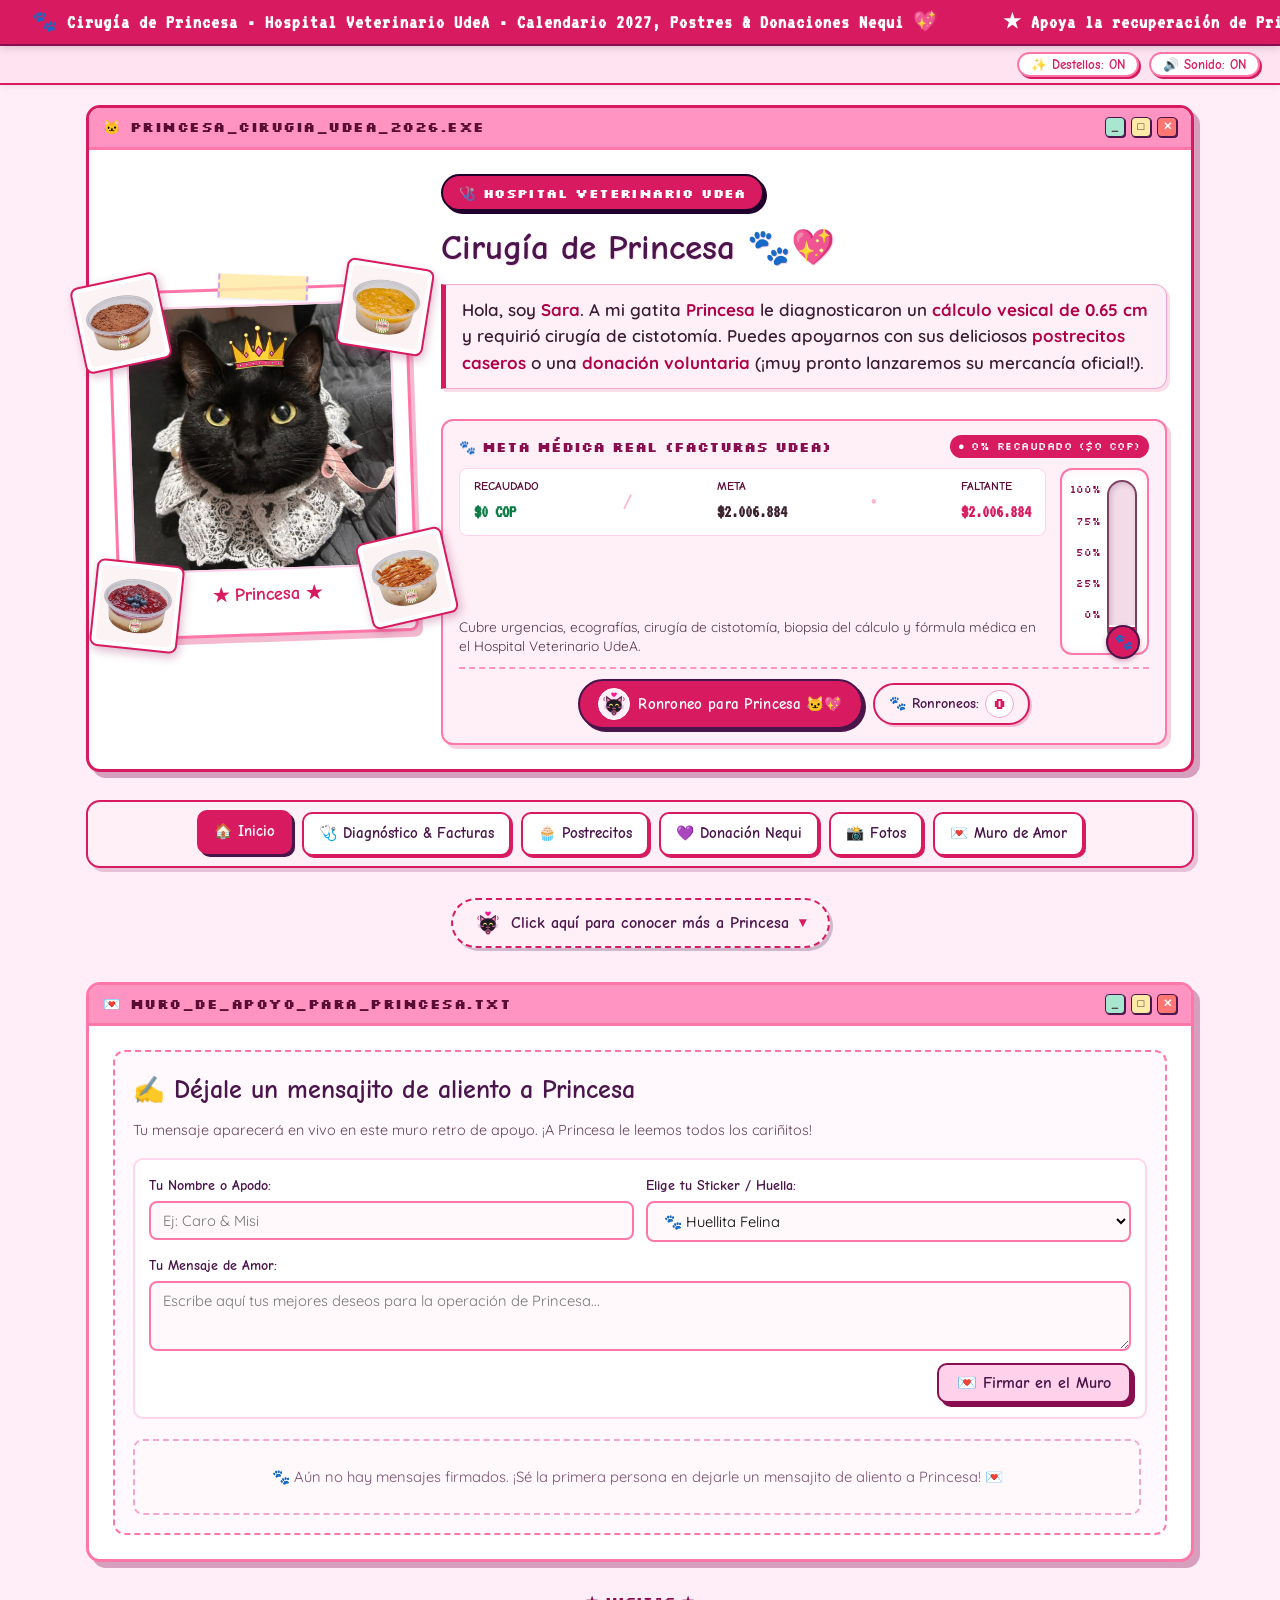
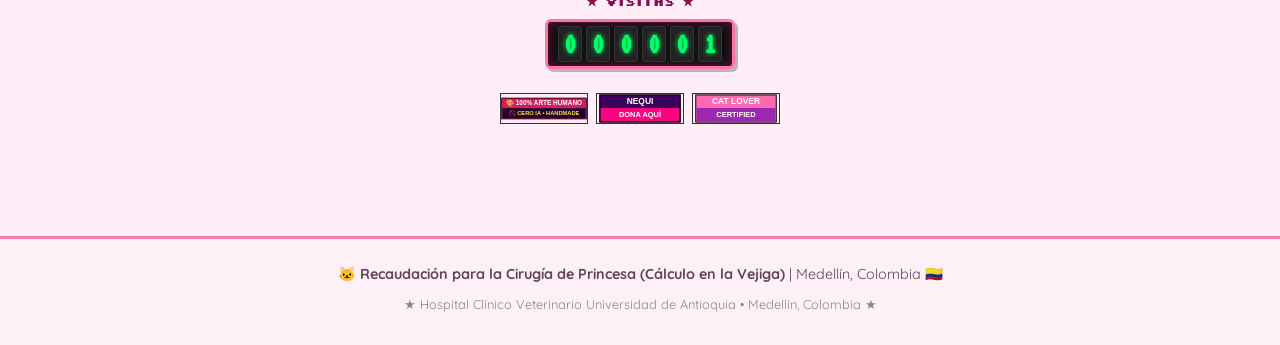
==== index.html @ bc0191d3 "Pausar visibilidad de mercancía y priorizar venta activa de postrecitos caseros" ====
<!DOCTYPE html>
<html lang="es">
<head>
  <meta charset="UTF-8">
  <meta name="viewport" content="width=device-width, initial-scale=1.0">
  <title>🐾 ¡Ayuda a Princesa! | Cirugía por Cálculo en la Vejiga (Clínica UdeA)</title>

  <!-- Favicon retro pixel cat -->
  <link rel="icon" href="data:image/svg+xml,<svg xmlns=%22http://www.w3.org/2000/svg%22 viewBox=%220 0 100 100%22><text y=%22.9em%22 font-size=%2290%22>🐱</text></svg>">

  <meta name="description" content="Página para recolectar fondos para la cirugía de mi gatita Princesa (cálculo en la vejiga) en la Clínica Veterinaria de la Universidad de Antioquia. Merch 100% arte humano, calendario 2027 y donaciones a Nequi.">

  <link rel="stylesheet" href="css/style.css?v=3">
</head>
<body>

  <!-- ========================================================================
       TOP MARQUEE OLD WEB
       ======================================================================== -->
  <div class="top-marquee-bar">
    <div class="top-marquee-content">
      <span>🐾 Cirugía de Princesa • Hospital Veterinario UdeA • Calendario 2027, Postres & Donaciones Nequi 💖</span>
      <span>★ Apoya la recuperación de Princesa • Conoce su diagnóstico y facturas médicas 🐾</span>
      <!-- Loop -->
      <span>🐾 Cirugía de Princesa • Hospital Veterinario UdeA • Calendario 2027, Postres & Donaciones Nequi 💖</span>
      <span>★ Apoya la recuperación de Princesa • Conoce su diagnóstico y facturas médicas 🐾</span>
    </div>
  </div>

  <!-- Barra de utilidades retro -->
  <div class="top-sub-bar">
    <div class="sub-bar-left">
    </div>
    <div class="sub-bar-right">
      <button class="btn-sparkle-toggle" id="btnSparkleToggle" onclick="toggleSparkles()">✨ Destellos: ON</button>
      <button class="btn-sound-toggle" id="btnSoundToggle" onclick="toggleSound()">🔊 Sonido: ON</button>
    </div>
  </div>

  <!-- ========================================================================
       CONTENEDOR PRINCIPAL
       ======================================================================== -->
  <div class="container">

    <!-- 1. HERO WINDOW: PRESENTACIÓN DE PRINCESA -->
    <section class="retro-window hero-window" id="inicio">
      <div class="retro-window-header">
        <div class="retro-window-title">
          <span>🐱</span>
          <span>Princesa_Cirugia_UdeA_2026.exe</span>
        </div>
        <div class="retro-window-controls">
          <div class="retro-win-btn min" title="Minimizar">_</div>
          <div class="retro-win-btn max" title="Maximizar">□</div>
          <div class="retro-win-btn close" title="Cerrar">✕</div>
        </div>
      </div>

      <div class="retro-window-body">
        <div class="hero-grid">

          <!-- Foto Real de Princesa en Polaroid con Mini Muestras de Productos Rodeando -->
          <div class="hero-avatar-card">
            <div class="polaroid-wrapper">
              <div class="washi-tape"></div>
              <div class="polaroid-frame has-cat-curiosity" tabindex="0">
                <img src="assets/img/gata/princesa-principal.jpg?v=4" alt="Princesa la gatita negra con su coronita" class="hero-cat-img" id="heroCatImage">
                <div class="polaroid-caption">★ Princesa ★</div>

                <!-- Tooltip / Hover Card BoJack -->
                <div class="cat-curiosity-tooltip tooltip-below">
                  <div class="cat-tooltip-header">
                    <span>🎬 DATO CURIOSO</span>
                    <span class="cat-tooltip-close">×</span>
                  </div>
                  <div class="cat-tooltip-body">
                    <img src="assets/img/gata/princess-carolyn-bojack.webp" alt="Princess Carolyn de BoJack Horseman" class="cat-tooltip-img">
                    <div class="cat-tooltip-text">
                      <strong>Princesa Carolyn 🐱</strong>
                      <p>Bautizada en honor al personaje de BoJack Horseman.</p>
                    </div>
                  </div>
                </div>
              </div>

              <!-- CÓDIGO GUARDADO: MINI MUESTRAS DE MERCH Y CALENDARIO (REACTIVAR CUANDO SE ACTIVE LA VENTA DE MERCH):
              <a href="mercancia.html#calendario" class="hero-mini-sample sample-tr" title="Ver Calendario 2027">
                <img src="assets/img/calendar/calendario-2027-febrero-preview.jpg" alt="Calendario 2027 Memes">
              </a>
              <a href="mercancia.html#merch" class="hero-mini-sample sample-br" title="Ver Vaso / Mug Gatuno">
                <img src="assets/img/merch/mug-real.jpg" alt="Vaso / Mug Cerámico">
              </a>
              <a href="mercancia.html" class="hero-mini-sample sample-tl" title="Ver Tote Bags">
                <img src="assets/img/merch/totebag-real.jpg" alt="Tote Bag Michi">
              </a>
              -->

              <!-- Muestras de Postrecitos Caseros rodeando a Princesa (Campaña Activa) -->
              <a href="postres.html" class="hero-mini-sample sample-tl" title="Ver Postrecitos - Cremoso Milo">
                <img src="assets/img/postres/cremoso-milo.jpg" alt="Postrecito Cremoso Milo">
              </a>

              <a href="postres.html" class="hero-mini-sample sample-tr" title="Ver Postrecitos - Cremoso Maracuyá">
                <img src="assets/img/postres/cremoso-maracuya.jpg" alt="Postrecito Cremoso Maracuyá">
              </a>

              <a href="postres.html" class="hero-mini-sample sample-bl" title="Ver Postrecitos - Cheesecake Frutos Rojos">
                <img src="assets/img/postres/cheesecake-frutos-rojos.jpg" alt="Postrecito Cheesecake Frutos Rojos">
              </a>

              <a href="postres.html" class="hero-mini-sample sample-br" title="Ver Postrecitos - Arequipe y Queso">
                <img src="assets/img/postres/cremoso-arequipe-queso.jpg" alt="Postrecito Arequipe y Queso">
              </a>
            </div>
          </div>

          <!-- Información y causa -->
          <div class="hero-info">
            <div class="retro-title-tag">
              <span>🩺 HOSPITAL VETERINARIO UDEA</span>
            </div>

            <h1 class="hero-main-title">
              Cirugía de Princesa 🐾💖
            </h1>

            <p class="hero-subtitle">
              Hola, soy <strong>Sara</strong>. A mi gatita <strong>Princesa</strong> le diagnosticaron un <strong>cálculo vesical de 0.65 cm</strong> y requirió cirugía de cistotomía. Puedes apoyarnos con sus deliciosos <strong>postrecitos caseros</strong> o una <strong>donación voluntaria</strong> (¡muy pronto lanzaremos su mercancía oficial!).
            </p>

            <!-- MEDIDOR DE RECAUDACIÓN CON BARRA VERTICAL Y BOTÓN DE RONRONEO -->
            <div class="compact-fund-card">
              <div class="compact-fund-header">
                <div class="compact-fund-title">
                  <span>🐾</span>
                  <span>META MÉDICA REAL (FACTURAS UdeA)</span>
                </div>
                <div class="compact-live-badge" id="fundPercentBadge">● 0% RECAUDADO ($0 COP)</div>
              </div>

              <div class="vertical-fund-layout">
                <!-- Estadísticas Principales -->
                <div class="vertical-fund-info">
                  <div class="compact-stats-row">
                    <div class="compact-stat">
                      <span class="compact-stat-lbl">Recaudado</span>
                      <span class="compact-stat-val highlight" id="fundCollectedVal">$0 COP</span>
                    </div>
                    <div class="compact-stat-divider">/</div>
                    <div class="compact-stat">
                      <span class="compact-stat-lbl">Meta</span>
                      <span class="compact-stat-val" id="fundGoalVal">$2.006.884</span>
                    </div>
                    <div class="compact-stat-divider">•</div>
                    <div class="compact-stat">
                      <span class="compact-stat-lbl">Faltante</span>
                      <span class="compact-stat-val missing" id="fundMissingVal">$2.006.884</span>
                    </div>
                  </div>

                  <p style="font-size: 0.86rem; color: #553549; margin-top: 8px; line-height: 1.4;">
                    Cubre urgencias, ecografías, cirugía de cistotomía, biopsia del cálculo y fórmula médica en el Hospital Veterinario UdeA.
                  </p>
                </div>

                <!-- Barra de Progreso Vertical (Termómetro) -->
                <div class="vertical-thermo-column" title="Recaudado: $0 de $2.006.884 COP (0%)">
                  <div class="vertical-thermo-ticks">
                    <span>100%</span>
                    <span>75%</span>
                    <span>50%</span>
                    <span>25%</span>
                    <span>0%</span>
                  </div>
                  <div class="vertical-thermo-track">
                    <div class="vertical-thermo-fill" id="verticalThermoFill" style="height: 0%;">
                      <span class="vertical-thermo-pct" id="verticalThermoPct">0%</span>
                    </div>
                  </div>
                  <div class="vertical-thermo-bulb">🐾</div>
                </div>
              </div>

              <!-- Barra separada para el botón interactivo de Ronroneo y su contador -->
              <div class="mimos-action-bar">
                <button type="button" class="compact-potion-btn" onclick="triggerPurr()" title="¡Haz clic para escuchar ronronear a Princesa!">
                  <img src="assets/img/gata/mimos-gatita.svg" alt="Gatita ronroneando" class="compact-potion-icon">
                  <span class="potion-tap-hint" id="heroPurrHint">Ronroneo para Princesa 🐱💖</span>
                </button>
                <div class="purr-count-pill">
                  <span>🐾 Ronroneos:</span>
                  <strong id="heroPurrCountVal">0</strong>
                </div>
              </div>
            </div>

          </div>

        </div>
      </div>
    </section>

    <!-- NAVEGACIÓN RÁPIDA RETRO TABS -->
    <nav class="retro-tabs-nav" aria-label="Secciones">
      <a href="index.html" class="retro-tab-link active"><span>🏠</span> Inicio</a>
      <a href="clinica.html" class="retro-tab-link"><span>🩺</span> Diagnóstico & Facturas</a>
      <a href="postres.html" class="retro-tab-link"><span>🧁</span> Postrecitos</a>
      <a href="donaciones.html" class="retro-tab-link"><span>💜</span> Donación Nequi</a>
      <a href="#galeria" class="retro-tab-link" onclick="openMysteryGallery()"><span>📸</span> Fotos</a>
      <a href="#muro" class="retro-tab-link"><span>💌</span> Muro de Amor</a>
      <!-- Pestaña de Merch guardada para reactivar en el lanzamiento de mercancía:
      <a href="mercancia.html" class="retro-tab-link"><span>🎨</span> Mercancía & Calendario</a>
      -->
    </nav>

    <!-- ÁLBUM MISTERIOSO DE PRINCESA -->
    <div id="galeria" class="secret-album-wrapper">
      <!-- Botón discreto cuando el álbum está cerrado -->
      <div class="secret-album-trigger-box" id="mysteryAlbumGate">
        <button type="button" class="btn-secret-album" onclick="toggleMysteryGallery()">
          <img src="assets/img/gata/mimos-gatita.svg" alt="Princesa" class="secret-album-cat-icon">
          <span>Click aquí para conocer más a Princesa</span>
          <span class="secret-album-arrow">▾</span>
        </button>
      </div>

      <!-- Ventana del álbum (oculta hasta que hagan clic) -->
      <section class="retro-window mystery-album-content" id="mysteryAlbumContent" style="display: none;">
        <div class="retro-window-header">
          <div class="retro-window-title">
            <span>📸</span>
            <span>Album_Princesa.gallery</span>
          </div>
          <div class="retro-window-controls">
            <div class="retro-win-btn min" onclick="toggleMysteryGallery()" title="Ocultar álbum">_</div>
            <div class="retro-win-btn max">□</div>
            <div class="retro-win-btn close" onclick="toggleMysteryGallery()" title="Cerrar álbum">✕</div>
          </div>
        </div>

        <div class="retro-window-body">
          <div style="text-align: center; max-width: 600px; margin: 0 auto 16px auto;">
            <h2 style="font-family: var(--font-fun); font-size: 1.8rem; color: #4a154b;">
              🖤 Princesa en su Máximo Esplendor 🐾
            </h2>
            <button type="button" class="btn-mystery-hide" onclick="toggleMysteryGallery()">
              ✕ Ocultar álbum de fotos
            </button>
          </div>

          <div class="gallery-grid">

          <!-- Foto 1 Real -->
          <div class="polaroid-gallery-item" onclick="openDocLightbox('assets/img/gata/foto-1.jpg', 'Princesa', 'Su Majestad Princesa con su cuello de encaje 👑')" style="cursor: pointer;">
            <img src="assets/img/gata/foto-1.jpg" alt="Princesa con cuello de encaje" class="gallery-photo" loading="lazy">
            <div class="gallery-caption">Su Majestad con cuello de encaje 👑</div>
          </div>

          <!-- Foto 2 Real -->
          <div class="polaroid-gallery-item" onclick="openDocLightbox('assets/img/gata/foto-2.jpg', 'Princesa', 'Asomadita en su casita de madera 🐾')" style="cursor: pointer;">
            <img src="assets/img/gata/foto-2.jpg" alt="Princesa en su casita de madera" class="gallery-photo" loading="lazy">
            <div class="gallery-caption">Asomadita en su casita de madera 🐾</div>
          </div>

          <!-- Foto 3 Real -->
          <div class="polaroid-gallery-item" onclick="openDocLightbox('assets/img/gata/foto-3.jpg', 'Princesa', 'Posando elegante con su collar de corazoncito 💖')" style="cursor: pointer;">
            <img src="assets/img/gata/foto-3.jpg" alt="Princesa con collar de corazón" class="gallery-photo" loading="lazy">
            <div class="gallery-caption">Con su collar de corazoncito 💖</div>
          </div>

          <!-- Foto 4 Real -->
          <div class="polaroid-gallery-item" onclick="openDocLightbox('assets/img/gata/foto-4.jpg', 'Princesa', 'Custodiando las cartas del Tarot 🔮')" style="cursor: pointer;">
            <img src="assets/img/gata/foto-4.jpg" alt="Princesa junto a las cartas de Tarot" class="gallery-photo" loading="lazy">
            <div class="gallery-caption">Guardiana mística del Tarot 🔮</div>
          </div>

          <!-- Foto 5 Real -->
          <div class="polaroid-gallery-item" onclick="openDocLightbox('assets/img/gata/foto-5.jpg', 'Princesa', 'Tomando el solecito con su faja posquirúrgica 🌸')" style="cursor: pointer;">
            <img src="assets/img/gata/foto-5.jpg" alt="Princesa tomando el sol con su faja rosada" class="gallery-photo" loading="lazy">
            <div class="gallery-caption">Tomando el sol con su fajita 🌸</div>
          </div>

          <!-- Foto 6 Real -->
          <div class="polaroid-gallery-item" onclick="openDocLightbox('assets/img/gata/foto-6.jpg', 'Princesa', 'Descansando juiciosa en su cobijita de huellitas 💕')" style="cursor: pointer;">
            <img src="assets/img/gata/foto-6.jpg" alt="Princesa en recuperación con su faja" class="gallery-photo" loading="lazy">
            <div class="gallery-caption">Juiciosa en su recuperación 💕</div>
          </div>

          <!-- Foto 7 Real -->
          <div class="polaroid-gallery-item" onclick="openDocLightbox('assets/img/gata/foto-7.jpg', 'Princesa', 'Muy valiente en su chequeo médico en la UdeA 🩺')" style="cursor: pointer;">
            <img src="assets/img/gata/foto-7.jpg" alt="Princesa en consulta veterinaria UdeA" class="gallery-photo" loading="lazy">
            <div class="gallery-caption">Valiente en su chequeo médico 🩺</div>
          </div>

          <!-- Foto 8 Real -->
          <div class="polaroid-gallery-item" onclick="openDocLightbox('assets/img/gata/foto-8.jpg', 'Princesa', 'En consulta sobre su mantita rosada 🏥')" style="cursor: pointer;">
            <img src="assets/img/gata/foto-8.jpg" alt="Princesa sobre su manta rosada en la clínica" class="gallery-photo" loading="lazy">
            <div class="gallery-caption">En consulta sobre su mantita 🏥</div>
          </div>

          <!-- Foto 9 Real -->
          <div class="polaroid-gallery-item" onclick="openDocLightbox('assets/img/gata/foto-9.jpg', 'Princesa', 'En su incubadora de recuperación posquirúrgica ❤️‍🩹')" style="cursor: pointer;">
            <img src="assets/img/gata/foto-9.jpg" alt="Princesa en incubadora clínica UdeA" class="gallery-photo" loading="lazy">
            <div class="gallery-caption">En su incubadora posquirúrgica ❤️‍🩹</div>
          </div>

          <!-- Foto 10 Real -->
          <div class="polaroid-gallery-item" onclick="openDocLightbox('assets/img/gata/foto-10.jpg', 'Princesa', 'Estrenando su arenero nuevo con ojitos tiernos 👀')" style="cursor: pointer;">
            <img src="assets/img/gata/foto-10.jpg" alt="Princesa en su arenero nuevo" class="gallery-photo" loading="lazy">
            <div class="gallery-caption">Estrenando su arenero nuevo 👀</div>
          </div>

          <!-- Foto 11 Real -->
          <div class="polaroid-gallery-item" onclick="openDocLightbox('assets/img/gata/foto-11.jpg', 'Princesa', 'Siesta profunda en las alturas 😴')" style="cursor: pointer;">
            <img src="assets/img/gata/foto-11.jpg" alt="Princesa durmiendo arriba de su repisa" class="gallery-photo" loading="lazy">
            <div class="gallery-caption">Siesta profunda en las alturas 😴</div>
          </div>

          <!-- Foto 12 Real -->
          <div class="polaroid-gallery-item" onclick="openDocLightbox('assets/img/gata/foto-12.jpg', 'Princesa', 'Pidiendo mimitos panza arriba 🥰')" style="cursor: pointer;">
            <img src="assets/img/gata/foto-12.jpg" alt="Princesa panza arriba pidiendo mimos" class="gallery-photo" loading="lazy">
            <div class="gallery-caption">Pidiendo mimitos panza arriba 🥰</div>
          </div>

          <!-- Foto 13 Real -->
          <div class="polaroid-gallery-item" onclick="openDocLightbox('assets/img/gata/foto-13.jpg', 'Princesa', 'Acurrucadita en su cobija favorita 🎀')" style="cursor: pointer;">
            <img src="assets/img/gata/foto-13.jpg" alt="Princesa acurrucada en su cobija rosada" class="gallery-photo" loading="lazy">
            <div class="gallery-caption">Acurrucadita en su cobija 🎀</div>
          </div>

          <!-- Foto 14 Real -->
          <div class="polaroid-gallery-item" onclick="openDocLightbox('assets/img/gata/foto-14.jpg', 'Princesa', 'Sentadita junto a su cojín de Hello Kitty 🐱')" style="cursor: pointer;">
            <img src="assets/img/gata/foto-14.jpg" alt="Princesa junto a cojín de Hello Kitty" class="gallery-photo" loading="lazy">
            <div class="gallery-caption">Junto a su cojín de Hello Kitty 🐱</div>
          </div>

          <!-- Foto 15 Real -->
          <div class="polaroid-gallery-item" onclick="openDocLightbox('assets/img/gata/foto-15.jpg', 'Princesa', 'Dueña absoluta del control remoto 📺')" style="cursor: pointer;">
            <img src="assets/img/gata/foto-15.jpg" alt="Princesa con el control remoto" class="gallery-photo" loading="lazy">
            <div class="gallery-caption">Dueña del control remoto 📺</div>
          </div>

          <!-- Foto 16 Real -->
          <div class="polaroid-gallery-item" onclick="openDocLightbox('assets/img/gata/foto-16.jpg', 'Princesa', 'Mirada hipnótica en blanco y negro ✨')" style="cursor: pointer;">
            <img src="assets/img/gata/foto-16.jpg" alt="Princesa retrato en blanco y negro" class="gallery-photo" loading="lazy">
            <div class="gallery-caption">Mirada hipnótica ✨</div>
          </div>

          </div>
        </div>
      </section>
    </div>
    <section class="retro-window" id="muro">
      <div class="retro-window-header">
        <div class="retro-window-title">
          <span>💌</span>
          <span>Muro_De_Apoyo_Para_Princesa.txt</span>
        </div>
        <div class="retro-window-controls">
          <div class="retro-win-btn min">_</div>
          <div class="retro-win-btn max">□</div>
          <div class="retro-win-btn close">✕</div>
        </div>
      </div>

      <div class="retro-window-body">
        <div class="guestbook-box">

          <h2 style="font-family: var(--font-fun); font-size: 1.6rem; color: #4a154b; margin-bottom: 8px;">
            ✍️ Déjale un mensajito de aliento a Princesa
          </h2>
          <p style="font-size: 0.9rem; color: #634358; margin-bottom: 16px;">
            Tu mensaje aparecerá en vivo en este muro retro de apoyo. ¡A Princesa le leemos todos los cariñitos!
          </p>

          <form id="guestbookForm" class="guestbook-form">
            <div class="form-group">
              <label for="gbName">Tu Nombre o Apodo:</label>
              <input type="text" id="gbName" class="form-input" placeholder="Ej: Caro & Misi" required>
            </div>

            <div class="form-group">
              <label for="gbSticker">Elige tu Sticker / Huella:</label>
              <select id="gbSticker" class="form-select">
                <option value="💖">💖 Corazoncito Rosa</option>
                <option value="🐾" selected>🐾 Huellita Felina</option>
                <option value="🐱">🐱 Gatito Mágico</option>
                <option value="⭐">⭐ Estrellita de la Suerte</option>
                <option value="🧁">🧁 Cupcake con Cariño</option>
                <option value="🩺">🩺 Sanación y Fuerza</option>
              </select>
            </div>

            <div class="form-group form-full">
              <label for="gbMsg">Tu Mensaje de Amor:</label>
              <textarea id="gbMsg" class="form-textarea" placeholder="Escribe aquí tus mejores deseos para la operación de Princesa..." required></textarea>
            </div>

            <div class="form-full" style="text-align: right;">
              <button type="submit" class="btn-retro btn-merch" style="padding: 8px 18px;">
                <span>💌 Firmar en el Muro</span>
              </button>
            </div>
          </form>

          <!-- Muro con mensajes -->
          <div class="guestbook-wall" id="guestbookWall">
            <!-- Dinámico vía JS -->
          </div>

        </div>
      </div>
    </section>

    <!-- ========================================================================
         CONTADOR DE VISITAS RETRO & BADGES Y2K
         ======================================================================== -->
    <div class="retro-counter-container">
      <div class="counter-label">★ VISITAS ★</div>

      <div class="odometer-box" id="odometerDisplay">
        <span class="odometer-digit">0</span>
        <span class="odometer-digit">0</span>
        <span class="odometer-digit">0</span>
        <span class="odometer-digit">0</span>
        <span class="odometer-digit">0</span>
        <span class="odometer-digit">0</span>
      </div>

      <!-- Colección de Badges Old Web (88x31) -->
      <div class="badges-container">
        <img src="assets/img/badges/no-ia.svg" alt="100% Arte Humano Cero IA" style="height:31px; border:1px solid #333;" class="retro-badge-img">
        <img src="assets/img/badges/nequi-badge.svg" alt="Nequi Accepted" class="retro-badge-img">
        <img src="assets/img/badges/cat-lover.svg" alt="Cat Lover Certified" class="retro-badge-img">
      </div>
    </div>

  </div>

  <!-- ========================================================================
       BOTÓN FLOTANTE DEL CARRITO (CONTEO DINÁMICO)
       ======================================================================== -->
  <button class="floating-cart-btn" id="floatingCartBtn" onclick="openCartModal()" style="display: none;">
    <span>🛒 Carrito</span>
    <span class="cart-count-badge" id="cartBadgeCount">0</span>
  </button>

  <!-- ========================================================================
       MODAL DE CARRITO & CHECKOUT INTELIGENTE
       ======================================================================== -->
  <div class="modal-overlay" id="cartModal">
    <div class="modal-window" style="max-width: 620px;">

      <div class="modal-header">
        <div class="modal-title">
          <span>🛍️</span> Tu Pedido Solidario para Princesa
        </div>
        <button class="retro-win-btn close" onclick="closeCartModal()">✕</button>
      </div>

      <div class="modal-body">

        <!-- VISTA 1: FORMULARIO Y PRODUCTOS -->
        <div id="cartFormView">
          <div class="cart-items-list" id="cartModalItems">
            <!-- Dinámico vía JS -->
          </div>

          <!-- Selector de Zona de Entrega -->
          <div style="background: #fff8fc; border: 2px dashed #ff77a9; border-radius: 10px; padding: 12px; margin: 12px 0;">
            <label style="font-family: var(--font-fun); font-weight: bold; font-size: 0.95rem; color: #4a154b; display: block; margin-bottom: 4px;">
              🛵 Zona de Entrega (Tarifa DiDi / Uber Flash):
            </label>
            <small style="color: #880e4f; display: block; margin-bottom: 8px; font-weight: 600;">
              * Los precios de domicilio mostrados son un aproximado. Para otras zonas, cuesta lo que marque el domicilio.
            </small>

            <select id="checkoutShippingZone" class="form-select" onchange="onShippingSelectChange(this)" style="width: 100%; font-weight: 500;">
              <!-- Puntos Gratuitos -->
              <optgroup label="📍 Puntos de Entrega GRATUITOS ($0 COP)">
                <option value="pickup-udea" data-price="0" selected>📍 Universidad de Antioquia (UdeA): Porterías de la Sede Principal - GRATIS</option>
                <option value="pickup-unal" data-price="0">📍 Universidad Nacional (UNAL): Sede Volador / Minas - GRATIS</option>
                <option value="pickup-almamater" data-price="0">📍 Hospital Alma Máter de Antioquia (Antigua IPS) - GRATIS</option>
                <option value="pickup-upb" data-price="0">📍 Hospital UPB (Clínica Univ. Bolivariana) - GRATIS</option>
              </optgroup>
              <!-- Domicilios DiDi / Uber Flash (Precios aproximados) -->
              <optgroup label="🛵 Domicilio en Moto (Precios aproximados)">
                <option value="didi-cercana" data-price="6500">🛵 Zona 1: Centro / Chagualo / Prado / Boston / Aranjuez (~$6.500 COP aprox.)</option>
                <option value="didi-media" data-price="9500">🛵 Zona 2: Laureles / Estadio / Belén / Floresta (~$9.500 COP aprox.)</option>
                <option value="didi-sur-norte" data-price="13500">🛵 Zona 3: El Poblado / Envigado / Bello (~$13.500 COP aprox.)</option>
                <option value="didi-extremos" data-price="17500">🛵 Zona 4: Sabaneta / Itagüí sur / Caldas (~$17.500 COP aprox.)</option>
                <option value="otras-zonas" data-price="0">🛵 Otras zonas (Lo que cueste el domicilio)</option>
              </optgroup>
              <!-- Nacional -->
              <optgroup label="📦 Envíos Fuera de Medellín">
                <option value="nacional" data-price="15000">📦 Envío Nacional por Transportadora (~$15.000 COP aprox.)</option>
              </optgroup>
            </select>

            <!-- Guía rápida de puntos gratuitos y barrios por zona a la hora de pagar -->
            <details style="margin-top: 8px; background: #ffffff; border: 1.5px solid #f3a6cf; border-radius: 8px; padding: 8px 10px; font-size: 0.8rem; color: #4a154b;">
              <summary style="cursor: pointer; font-weight: bold; color: #880e4f;">
                📍 Ver detalle de puntos gratuitos y tarifas aproximadas ▾
              </summary>
              <div style="margin-top: 8px; display: grid; gap: 6px; color: #333;">
                <div style="background: #e8f5e9; border: 1px solid #2e7d32; border-radius: 6px; padding: 6px 8px;">
                  <strong style="color: #1b5e20;">📍 Puntos de Entrega GRATUITOS ($0 COP):</strong>
                  <div style="margin-top: 3px;">• <strong>Universidad Nacional (UNAL):</strong> Sede Volador / Minas</div>
                  <div>• <strong>Universidad de Antioquia (UdeA):</strong> Porterías de la Sede Principal</div>
                  <div>• <strong>Hospital Alma Máter:</strong> Portería (Antigua IPS Universitaria)</div>
                  <div>• <strong>Hospital UPB:</strong> Clínica Universitaria Bolivariana / Campus UPB</div>
                </div>
                <div>• <strong style="color: #d81b60;">Zona 1 (~$6.500 aprox.):</strong> Chagualo, Centro, Prado, Robledo bajo (Fac. Agrarias), Sevilla, Aranjuez, Boston.</div>
                <div>• <strong style="color: #d81b60;">Zona 2 (~$9.500 aprox.):</strong> Laureles, Estadio, Belén, Floresta, Conquistadores, San Joaquín, Robledo medio.</div>
                <div>• <strong style="color: #d81b60;">Zona 3 (~$13.500 aprox.):</strong> El Poblado (Manila, Provenza, Castropol), Envigado casco urbano, Bello (Cabañas, Madera).</div>
                <div>• <strong style="color: #d81b60;">Zona 4 (~$17.500 aprox.):</strong> Sabaneta, Itagüí sur, Caldas, Copacabana, San Antonio de Prado.</div>
                <div>• <strong style="color: #d81b60;">Otras zonas:</strong> Lo que cueste el domicilio.</div>
                <div>• <strong style="color: #0366d6;">Envío Nacional (~$15.000 aprox.):</strong> Bogotá, Cali, Bucaramanga, etc. por Interrapidísimo / Envía con guía.</div>
                <div style="font-style: italic; color: #666; margin-top: 2px;">* Todos los precios de domicilio mostrados son un aproximado según la tarifa de DiDi / Uber Flash al momento del envío.</div>
              </div>
            </details>
          </div>

          <!-- Desglose de totales -->
          <div style="background: #fff0f7; border: 2px solid var(--pink-main); border-radius: 10px; padding: 12px; display: flex; flex-direction: column; gap: 4px;">
            <div style="display: flex; justify-content: space-between; font-size: 0.9rem; color: #555;">
              <span>Subtotal Productos:</span>
              <span id="cartModalSubtotal">$0 COP</span>
            </div>
            <div style="display: flex; justify-content: space-between; font-size: 0.9rem; color: #555;">
              <span>Costo de Entrega:</span>
              <span id="cartModalShippingCost" style="font-weight: bold; color: #0a5c36;">GRATIS</span>
            </div>
            <div style="border-top: 1px dashed #ffb6c1; margin-top: 4px; padding-top: 6px; display: flex; justify-content: space-between; font-size: 1.2rem; font-weight: bold; color: var(--pink-deep);">
              <span>TOTAL A PAGAR:</span>
              <span id="cartModalTotal">$0 COP</span>
            </div>
          </div>

          <!-- Formulario de Registro Obligatorio de Entrega (Guardado en Base de Datos) -->
          <div class="cart-form-group" style="margin-top: 14px;">
            <div style="background: #e8f5e9; border: 1.5px solid #2e7d32; border-radius: 8px; padding: 10px; margin-bottom: 8px; font-size: 0.82rem; color: #1b5e20;">
              🔒 <strong>Datos protegidos y guardados:</strong> Toda tu información se registra en la base de datos de pedidos para que nunca se traspapele ni se pierda.
            </div>

            <label style="font-family: var(--font-fun); font-weight: bold; font-size: 0.88rem;">
              Nombre Completo de quien recibe: <span style="color:red;">*</span>
            </label>
            <input type="text" id="checkoutName" class="form-input" placeholder="Ej: Mariana Gómez" required>

            <label style="font-family: var(--font-fun); font-weight: bold; font-size: 0.88rem; margin-top: 6px;">
              Celular / WhatsApp (indispensable para coordinar despacho): <span style="color:red;">*</span>
            </label>
            <input type="tel" id="checkoutPhone" class="form-input" placeholder="Ej: 310 987 6543" required>

            <div style="display: grid; grid-template-columns: 1fr 1fr; gap: 8px; margin-top: 6px;">
              <div>
                <label style="font-family: var(--font-fun); font-weight: bold; font-size: 0.88rem;">
                  Ciudad / Municipio: <span style="color:red;">*</span>
                </label>
                <input type="text" id="checkoutCity" class="form-input" placeholder="Ej: Medellín" required>
              </div>
              <div>
                <label style="font-family: var(--font-fun); font-weight: bold; font-size: 0.88rem;">
                  Barrio o Sector:
                </label>
                <input type="text" id="checkoutNeighborhood" class="form-input" placeholder="Ej: Laureles / Prado">
              </div>
            </div>

            <label style="font-family: var(--font-fun); font-weight: bold; font-size: 0.88rem; margin-top: 6px;">
              Dirección exacta (Calle, Carrera, Edificio/Casa, Apto): <span style="color:red;">*</span>
            </label>
            <input type="text" id="checkoutAddress" class="form-input" placeholder="Ej: Circular 4 # 71-25, Apto 302" required>

            <label style="font-family: var(--font-fun); font-weight: bold; font-size: 0.88rem; margin-top: 6px;">
              Indicaciones adicionales para el mensajero (opcional):
            </label>
            <input type="text" id="checkoutNotes" class="form-input" placeholder="Ej: Dejar en portería o timbrar">
          </div>

          <div style="margin-top: 18px; display: flex; flex-direction: column; gap: 8px;">
            <button class="btn-retro btn-whatsapp" onclick="processOrderCheckout()" style="width: 100%;">
              <span>💾 Confirmar y Guardar Pedido en el Sistema</span>
            </button>

            <button class="btn-retro btn-merch" onclick="closeCartModal()" style="width: 100%; font-size: 0.88rem; padding: 6px;">
              Seguir Mirando Más Productos
            </button>
          </div>
        </div>

        <!-- VISTA 2: CONFIRMACIÓN Y PASO A PASO NEQUI + WHATSAPP -->
        <div id="cartSuccessView" style="display: none;">
          <div class="order-success-box">
            <div style="font-size: 2.2rem;">🎉🐾</div>
            <h3 style="font-family: var(--font-fun); color: #880e4f; font-size: 1.4rem;">
              ¡Tu Pedido ha quedado Guardado en el Sistema!
            </h3>
            <div class="order-success-code" id="successOrderCode">#PRINCESA-0000</div>
            <p style="font-size: 0.88rem; color: #555;">
              Cliente: <strong id="successClientName"></strong><br>
              Entrega en: <span id="successClientAddress"></span><br>
              Método: <strong id="successShippingZone"></strong>
            </p>
          </div>

          <div class="step-instruction-box">
            <div class="step-item">
              <span class="step-circle-badge">1</span>
              <div>
                <strong>Transfiere el total a Nequi:</strong>
                <div style="font-size: 1.3rem; font-weight: bold; color: #d81b60; margin: 2px 0;" id="successOrderTotal">
                  $0 COP
                </div>
                <div style="display: flex; align-items: center; gap: 8px; margin-top: 4px; flex-wrap: wrap;">
                  <span style="font-family: monospace; font-size: 1.1rem; background: #fff0f7; padding: 3px 8px; border-radius: 4px; border: 1px solid #ff77a9;">
                    300 608 7608
                  </span>
                  <button class="btn-copy" onclick="copyNequiNumber()" style="padding: 4px 10px; font-size: 0.8rem;">
                    📋 Copiar Llave / Nequi
                  </button>
                </div>
                <div style="margin-top: 10px; text-align: center; background: #ffffff; border: 2px dashed #ff007f; border-radius: 10px; padding: 8px; max-width: 190px;">
                  <img src="assets/img/badges/nequi-qr.jpg" alt="QR Nequi Sara Acevedo" style="width: 100%; height: auto; border-radius: 6px; display: block;">
                  <small style="font-size: 0.72rem; color: #4a154b; font-weight: bold;">Escanea con Nequi o Bre-B</small>
                </div>
              </div>
            </div>

            <div class="step-item" style="border-top: 1px dashed #ffb6c1; padding-top: 10px;">
              <span class="step-circle-badge">2</span>
              <div>
                <strong>Envía tu pantallazo de pago a Sara por WhatsApp:</strong>
                <p style="font-size: 0.85rem; color: #555; margin-top: 2px;">
                  Tus datos de dirección <strong>ya quedaron guardados en la base de datos de la página</strong>. Al tocar el botón, WhatsApp se abrirá con el código de tu pedido para que solo adjuntes el pantallazo de Nequi.
                </p>
              </div>
            </div>
          </div>

          <div style="margin-top: 16px; display: flex; flex-direction: column; gap: 8px;">
            <button class="btn-retro btn-whatsapp" onclick="sendOrderProofToWhatsApp()" style="width: 100%;">
              <span>📲 Abrir WhatsApp y Enviar Pantallazo</span>
            </button>
            <button class="btn-retro btn-outline-clinic" onclick="downloadOrderReceipt()" style="width: 100%; font-size: 0.85rem; padding: 6px;">
              📄 Descargar Comprobante Digital (.txt)
            </button>
            <button class="btn-retro btn-merch" onclick="closeCartModal()" style="width: 100%; font-size: 0.85rem; padding: 6px;">
              Cerrar Ventana
            </button>
          </div>
        </div>

      </div>

    </div>
  </div>

  <!-- ========================================================================
       MODAL LIGHTBOX PARA FACTURAS & DOCUMENTOS UdeA
       ======================================================================== -->
  <div class="modal-overlay" id="lightboxModal">
    <div class="modal-window lightbox-modal-window">

      <div class="modal-header">
        <div class="modal-title" id="lightboxTitle">
          Documento Clínico UdeA
        </div>
        <button class="retro-win-btn close" onclick="closeDocLightbox()">✕</button>
      </div>

      <div class="modal-body" style="text-align: center;">
        <img src="" alt="Documento Ampliado" id="lightboxImg" class="lightbox-img">
        <p id="lightboxCaption" style="margin-top: 10px; font-size: 0.9rem; color: #555;"></p>
        <button class="btn-retro btn-outline-clinic" onclick="closeDocLightbox()" style="margin-top: 12px;">
          Cerrar Vista
        </button>
      </div>

    </div>
  </div>

  <!-- ========================================================================
       FOOTER RETRO
       ======================================================================== -->
  <footer class="footer-retro">
    <p>
      🐱 <strong>Recaudación para la Cirugía de Princesa (Cálculo en la Vejiga)</strong> | Medellín, Colombia 🇨🇴
    </p>
    <p style="font-size: 0.8rem; color: #888; margin-top: 8px;">
      ★ Hospital Clínico Veterinario Universidad de Antioquia • Medellín, Colombia ★
    </p>
  </footer>

  <!-- Scripts -->
  <script src="js/app.js?v=6"></script>
</body>
</html>
---- css/style.css ----
/* ==========================================================================
   PRINCESA'S RESCUE QUEST - ESTILO OLD WEB & GIRLIE Y2K
   Diseño inspirado en Web Design Museum (1998 - 2004) + Geocities + Kawaii Y2K
   Completamente Responsive, Intuitivo y Accesible para Móvil y Desktop
   ========================================================================== */

@import url('https://fonts.googleapis.com/css2?family=VT323&family=Silkscreen:wght@400;700&family=Quicksand:wght@400;500;600;700&family=Comic+Neue:ital,wght@0,400;0,700;1,400&display=swap');

:root {
  --bg-pastel: #ffeef8;
  --bg-pattern: #fbe4f0;
  --pink-light: #ffd6ec;
  --pink-main: #ff77a9;
  --pink-dark: #d81b60;
  --pink-deep: #880e4f;
  --lavender: #e8d7ff;
  --lavender-dark: #7b2cbf;
  --yellow-sparkle: #fff275;
  --yellow-dark: #b8860b;
  --mint: #cbf3f0;
  --nequi-purple: #20002c;
  --nequi-pink: #ff007f;

  --font-retro-title: 'VT323', monospace;
  --font-pixel: 'Silkscreen', cursive;
  --font-fun: 'Comic Neue', 'Comic Sans MS', cursive, sans-serif;
  --font-body: 'Quicksand', -apple-system, BlinkMacSystemFont, 'Segoe UI', Roboto, sans-serif;

  --retro-bevel: 3px solid;
  --border-light: #ffffff;
  --border-dark: #e096ba;
  --box-shadow-retro: 4px 4px 0px rgba(216, 27, 96, 0.25);
  --box-shadow-window: 6px 6px 0px rgba(136, 14, 79, 0.35);
  --border-radius-window: 14px;
}

/* Reset y base */
*, *::before, *::after {
  box-sizing: border-box;
  margin: 0;
  padding: 0;
}

html {
  scroll-behavior: smooth;
  font-size: 16px;
}

body {
  font-family: var(--font-body);
  color: #3b202e;
  background-color: var(--bg-pastel);
  line-height: 1.6;
  min-height: 100vh;
  position: relative;
  overflow-x: hidden;
}

/* Sparkle cursor opcional */
.sparkle-particle {
  position: fixed;
  pointer-events: none;
  width: 10px;
  height: 10px;
  background: var(--pink-main);
  border-radius: 50%;
  animation: sparkle-fade 0.8s forwards;
  z-index: 99999;
}

@keyframes sparkle-fade {
  0% { transform: scale(1) translate(0, 0); opacity: 1; }
  100% { transform: scale(0.2) translate(10px, 15px); opacity: 0; }
}

/* ==========================================================================
   OLD WEB TOP MARQUEE & BAR
   ========================================================================== */
.top-marquee-bar {
  background: #d81b60;
  color: #fff;
  padding: 6px 0;
  font-family: var(--font-retro-title);
  font-size: 1.25rem;
  font-weight: bold;
  letter-spacing: 1px;
  border-bottom: 2px solid #880e4f;
  overflow: hidden;
  position: relative;
  z-index: 100;
  box-shadow: 0 2px 8px rgba(0,0,0,0.15);
}

@keyframes gradientShift {
  0% { background-position: 0% 50%; }
  50% { background-position: 100% 50%; }
  100% { background-position: 0% 50%; }
}

.top-marquee-content {
  display: flex;
  white-space: nowrap;
  animation: marqueeScroll 28s linear infinite;
}

.top-marquee-content span {
  padding: 0 2rem;
}

@keyframes marqueeScroll {
  0% { transform: translateX(0); }
  100% { transform: translateX(-50%); }
}

/* Top Mini Controls Bar */
.top-sub-bar {
  background: #ffe3f1;
  border-bottom: 2.5px solid var(--pink-dark);
  padding: 6px 20px;
  display: flex;
  justify-content: flex-end;
  align-items: center;
  font-size: 0.88rem;
  font-family: var(--font-fun);
  flex-wrap: wrap;
  gap: 8px;
  box-shadow: 0 2px 6px rgba(136, 14, 79, 0.08);
}

.sub-bar-left:empty {
  display: none;
}

.sub-bar-left {
  display: flex;
  align-items: center;
  gap: 10px;
}

.sub-bar-right {
  display: flex;
  align-items: center;
  gap: 10px;
  margin-left: auto;
}

.btn-sound-toggle, .btn-sparkle-toggle {
  background: #ffffff;
  border: 2px solid var(--pink-main);
  border-radius: 20px;
  padding: 3px 12px;
  font-family: var(--font-fun);
  font-size: 0.8rem;
  font-weight: bold;
  color: var(--pink-dark);
  cursor: pointer;
  box-shadow: 2px 2px 0 var(--pink-dark);
  transition: all 0.15s ease;
}

.btn-sound-toggle:hover, .btn-sparkle-toggle:hover {
  background: var(--pink-light);
  transform: translate(-1px, -1px);
  box-shadow: 3px 3px 0 var(--pink-dark);
}

.btn-sound-toggle:active, .btn-sparkle-toggle:active {
  transform: translate(1px, 1px);
  box-shadow: 1px 1px 0 var(--pink-dark);
}

/* ==========================================================================
   LAYOUT PRINCIPAL
   ========================================================================== */
.container {
  width: 100%;
  max-width: 1140px;
  margin: 0 auto;
  padding: 20px 16px 80px 16px;
}

/* ==========================================================================
   VENTANAS RETRO (OLD WEB OS / GEOCITIES FRAMES)
   ========================================================================== */
.retro-window {
  background: #ffffff;
  border: 3px solid var(--pink-main);
  border-radius: var(--border-radius-window);
  box-shadow: var(--box-shadow-window);
  margin-bottom: 28px;
  overflow: visible;
  transition: transform 0.2s ease, box-shadow 0.2s ease;
  position: relative;
}

.retro-window:hover {
  box-shadow: 8px 8px 0px rgba(136, 14, 79, 0.4);
}

.retro-window-header {
  background: #ff94c2;
  border-bottom: 3px solid var(--pink-main);
  border-radius: calc(var(--border-radius-window) - 3px) calc(var(--border-radius-window) - 3px) 0 0;
  padding: 8px 14px;
  display: flex;
  justify-content: space-between;
  align-items: center;
  user-select: none;
}

.retro-window-title {
  display: flex;
  align-items: center;
  gap: 8px;
  font-family: var(--font-pixel);
  font-size: 0.88rem;
  font-weight: bold;
  color: #590d34;
  letter-spacing: 0.5px;
}

.retro-window-controls {
  display: flex;
  gap: 6px;
}

.retro-win-btn {
  width: 20px;
  height: 20px;
  border-radius: 4px;
  border: 1.5px solid #4a154b;
  background: #ffffff;
  display: flex;
  align-items: center;
  justify-content: center;
  font-size: 0.7rem;
  font-weight: bold;
  cursor: pointer;
  box-shadow: 1px 1px 0 #4a154b;
}

.retro-win-btn.close {
  background: #ff7675;
  color: #fff;
}
.retro-win-btn.max {
  background: #ffeaa7;
}
.retro-win-btn.min {
  background: #a8e6cf;
}

.retro-window-body {
  padding: 24px;
}

@media (max-width: 600px) {
  .retro-window-body {
    padding: 16px 12px;
  }
}

/* ==========================================================================
   HERO / BANNER PRINCIPAL
   ========================================================================== */
.hero-window {
  border-color: #d81b60;
  background: #ffffff;
}

.hero-grid {
  display: grid;
  grid-template-columns: 1fr;
  gap: 24px;
  align-items: center;
}

@media (min-width: 820px) {
  .hero-grid {
    grid-template-columns: 320px 1fr;
  }
}

.hero-avatar-card {
  text-align: center;
  position: relative;
}

.polaroid-frame {
  background: #ffffff;
  padding: 14px 14px 24px 14px;
  border: 3px solid var(--pink-main);
  border-radius: 8px;
  box-shadow: 4px 6px 0px rgba(216, 27, 96, 0.3);
  display: inline-block;
  transform: rotate(-2deg);
  transition: transform 0.3s ease;
  max-width: 100%;
}

.polaroid-frame:hover {
  transform: rotate(0deg) scale(1.02);
}

.washi-tape {
  position: absolute;
  top: -12px;
  left: 50%;
  transform: translateX(-50%) rotate(2deg);
  width: 90px;
  height: 24px;
  background: rgba(255, 234, 167, 0.85);
  border-left: 2px dashed #d6a2e8;
  border-right: 2px dashed #d6a2e8;
  box-shadow: 0 1px 3px rgba(0,0,0,0.1);
  z-index: 5;
}

/* Contenedor relativo para la foto de Princesa y las mini muestras alrededor */
.polaroid-wrapper {
  position: relative;
  display: inline-block;
  margin: 14px auto 10px auto;
}

.hero-mini-sample {
  position: absolute;
  z-index: 8;
  display: block;
  text-decoration: none;
  background: #ffffff;
  padding: 4px;
  border-radius: 8px;
  border: 2.5px solid var(--pink-dark);
  box-shadow: 2px 4px 10px rgba(136, 14, 79, 0.28);
  transition: transform 0.25s cubic-bezier(0.175, 0.885, 0.32, 1.275), box-shadow 0.25s ease;
  cursor: pointer;
}

.hero-mini-sample img {
  display: block;
  width: 76px;
  height: 76px;
  object-fit: cover;
  border-radius: 5px;
}

.hero-mini-sample:hover {
  transform: scale(1.28) rotate(0deg) !important;
  z-index: 50;
  box-shadow: 0 8px 18px rgba(216, 27, 96, 0.45);
  border-color: #d81b60;
  background: #fff9fc;
}

/* Posiciones asimétricas y orgánicas estilo scrapbook (desktop) */
.sample-tl {
  top: -8px;
  left: -36px;
  transform: rotate(-12deg);
}

.sample-tr {
  top: -24px;
  right: -16px;
  transform: rotate(9deg);
}

.sample-bl {
  bottom: -14px;
  left: -20px;
  transform: rotate(6deg);
}

.sample-br {
  bottom: 14px;
  right: -38px;
  transform: rotate(-13deg);
}

.hero-cat-img {
  width: 100%;
  max-width: 270px;
  height: auto;
  aspect-ratio: 1 / 1;
  border-radius: 4px;
  object-fit: cover;
  border: 2px solid #ffd1eb;
  display: block;
  margin: 0 auto;
}

.polaroid-caption {
  font-family: var(--font-fun);
  font-size: 1.15rem;
  font-weight: bold;
  color: var(--pink-dark);
  margin-top: 10px;
}

.hero-info {
  display: flex;
  flex-direction: column;
  gap: 16px;
}

.retro-title-tag {
  display: inline-flex;
  align-items: center;
  gap: 8px;
  background: #d81b60;
  border: 2px solid #20002c;
  padding: 6px 16px;
  border-radius: 999px;
  font-family: var(--font-pixel);
  font-size: 0.82rem;
  font-weight: bold;
  color: #ffffff;
  box-shadow: 3px 3px 0 #20002c;
  width: fit-content;
  max-width: 100%;
  letter-spacing: 0.4px;
}

.hero-main-title {
  font-family: var(--font-fun);
  font-size: 2.2rem;
  font-weight: 800;
  line-height: 1.18;
  color: #4a154b;
  text-shadow: 1px 1px 0 #ffd6ec;
}

@media (max-width: 600px) {
  .hero-main-title {
    font-size: 1.65rem;
  }
}

.hero-subtitle {
  font-size: 1.06rem;
  line-height: 1.55;
  color: #3b1c32;
  background: #fff0f7;
  border-left: 5px solid var(--pink-dark);
  border-top: 1.5px solid #f3a6cf;
  border-right: 1.5px solid #f3a6cf;
  border-bottom: 1.5px solid #f3a6cf;
  padding: 12px 16px;
  border-radius: 0 12px 12px 0;
  box-shadow: 3px 3px 0 rgba(216, 27, 96, 0.14);
  font-weight: 600;
}

.hero-subtitle strong {
  color: #b00048;
  font-weight: 800;
}

/* Barra de progreso de recaudación retro */
.fund-meter-box {
  background: #fff0f7;
  border: 2px dashed var(--pink-main);
  border-radius: 12px;
  padding: 16px;
  margin-top: 6px;
}

.fund-meter-labels {
  display: flex;
  justify-content: space-between;
  align-items: baseline;
  flex-wrap: wrap;
  gap: 6px;
  margin-bottom: 8px;
  font-family: var(--font-pixel);
  font-size: 0.85rem;
}

.fund-collected {
  color: #0f5132;
  font-weight: bold;
  font-size: 1.1rem;
}

.fund-goal {
  color: #880e4f;
  font-size: 0.85rem;
}

.progress-bar-retro-outer {
  width: 100%;
  height: 28px;
  background: #ffffff;
  border: 2px solid #880e4f;
  border-radius: 14px;
  overflow: hidden;
  box-shadow: inset 2px 2px 4px rgba(0,0,0,0.15);
  position: relative;
}

.progress-bar-retro-inner {
  height: 100%;
  width: 52%; /* Dinámico vía JS */
  background: #ff77a9;
  border-radius: 12px;
  transition: width 1s ease-in-out;
  position: relative;
  display: flex;
  align-items: center;
  justify-content: flex-end;
  padding-right: 8px;
  color: #ffffff;
  font-family: var(--font-retro-title);
  font-size: 1.1rem;
  font-weight: bold;
  text-shadow: 1px 1px 2px rgba(0,0,0,0.4);
}

.hero-cta-group {
  display: grid;
  grid-template-columns: repeat(2, 1fr);
  gap: 12px;
  margin-top: 8px;
}

@media (max-width: 620px) {
  .hero-cta-group {
    grid-template-columns: 1fr;
    gap: 10px;
  }
}

/* ==========================================================================
   BOTONES RETRO ESTILO OLD WEB / BEVEL
   ========================================================================== */
.btn-retro {
  display: inline-flex;
  align-items: center;
  justify-content: center;
  gap: 8px;
  padding: 11px 16px;
  font-family: var(--font-fun);
  font-size: 1rem;
  font-weight: 800;
  text-decoration: none;
  cursor: pointer;
  border-radius: 10px;
  transition: all 0.15s ease;
  border: 2.5px solid #20002c;
  box-shadow: 4px 4px 0px #20002c;
  text-align: center;
  white-space: normal;
  line-height: 1.25;
}

.btn-retro:hover {
  transform: translate(-2px, -2px);
  box-shadow: 6px 6px 0px #20002c;
}

.btn-retro:active {
  transform: translate(2px, 2px);
  box-shadow: 2px 2px 0px #20002c;
}

.btn-nequi {
  background: var(--nequi-pink);
  color: #ffffff;
  border-color: var(--nequi-purple);
  box-shadow: 4px 4px 0px var(--nequi-purple);
}

.btn-nequi:hover {
  background: #ff1a8c;
  box-shadow: 6px 6px 0px var(--nequi-purple);
}

.btn-merch {
  background: #ffd1eb;
  color: #4a154b;
  border-color: #880e4f;
  box-shadow: 4px 4px 0px #880e4f;
}

.btn-whatsapp {
  background: #25d366;
  color: #0b4b20;
  border-color: #0b4b20;
  box-shadow: 4px 4px 0px #0b4b20;
}

.btn-whatsapp:hover {
  background: #2fe06f;
}

.btn-outline-clinic {
  background: #e8f5e9;
  color: #0a5c36;
  border-color: #0a5c36;
  box-shadow: 4px 4px 0px #0a5c36;
}

.btn-postres {
  background: #fff275;
  color: #590d34;
  border-color: #880e4f;
  box-shadow: 4px 4px 0px #880e4f;
}

.btn-postres:hover {
  background: #ffe64d;
}

/* ==========================================================================
   NAVEGACIÓN DE PESTAÑAS RETRO (TABS / QUICK NAV)
   ========================================================================== */
.retro-tabs-nav {
  display: flex;
  flex-wrap: wrap;
  justify-content: center;
  gap: 10px;
  padding: 10px 12px;
  margin-bottom: 24px;
  background: #fff0f7;
  border: 2.5px solid var(--pink-dark);
  border-radius: 14px;
  box-shadow: 4px 4px 0 rgba(136, 14, 79, 0.2);
}

.retro-tab-link {
  background: #ffffff;
  border: 2px solid var(--pink-dark);
  border-radius: 10px;
  padding: 8px 15px;
  font-family: var(--font-fun);
  font-size: 0.92rem;
  font-weight: 800;
  color: #4a154b;
  text-decoration: none;
  white-space: nowrap;
  box-shadow: 2px 2px 0 var(--pink-dark);
  transition: all 0.2s ease;
  display: flex;
  align-items: center;
  gap: 6px;
}

.retro-tab-link:hover, .retro-tab-link.active {
  background: #d81b60;
  transform: translateY(-2px);
  color: #ffffff;
  box-shadow: 3px 3px 0 #4a154b;
}

/* ==========================================================================
   SECCIÓN 1: DONACIÓN DIRECTA NEQUI
   ========================================================================== */
.nequi-card {
  background: #2b003a;
  border: 3px solid var(--nequi-pink);
  border-radius: 16px;
  color: #ffffff;
  padding: 24px;
  box-shadow: 6px 6px 0px rgba(255, 0, 127, 0.4);
}

.nequi-card-grid {
  display: grid;
  grid-template-columns: 1fr;
  gap: 24px;
  align-items: center;
}

@media (min-width: 768px) {
  .nequi-card-grid {
    grid-template-columns: 240px 1fr;
  }
}

.nequi-qr-wrapper {
  text-align: center;
  background: #ffffff;
  padding: 12px;
  border-radius: 12px;
  border: 3px dashed var(--nequi-pink);
  max-width: 220px;
  margin: 0 auto;
}

.nequi-qr-img {
  width: 100%;
  height: auto;
  display: block;
}

.nequi-info {
  display: flex;
  flex-direction: column;
  gap: 14px;
}

.nequi-badge-tag {
  background: var(--nequi-pink);
  color: #fff;
  font-family: var(--font-pixel);
  font-size: 0.75rem;
  padding: 4px 10px;
  border-radius: 6px;
  display: inline-block;
  width: fit-content;
}

.nequi-number-box {
  background: #390a4d;
  border: 2px solid #ff77a9;
  border-radius: 10px;
  padding: 12px 18px;
  display: flex;
  align-items: center;
  justify-content: space-between;
  flex-wrap: wrap;
  gap: 10px;
}

.nequi-phone {
  font-family: 'Courier New', Courier, monospace;
  font-size: 1.7rem;
  font-weight: bold;
  letter-spacing: 2px;
  color: #ffeb3b;
}

.btn-copy {
  background: var(--nequi-pink);
  color: #ffffff;
  border: 2px solid #ffffff;
  border-radius: 8px;
  padding: 6px 14px;
  font-family: var(--font-fun);
  font-size: 0.9rem;
  font-weight: bold;
  cursor: pointer;
  box-shadow: 2px 2px 0px #ffffff;
  transition: all 0.1s ease;
}

.btn-copy:hover {
  background: #ff3399;
}

.btn-copy:active {
  transform: translate(2px, 2px);
  box-shadow: 0 0 0;
}

.nequi-steps {
  list-style: none;
  display: flex;
  flex-direction: column;
  gap: 8px;
  font-size: 0.95rem;
}

.nequi-steps li {
  display: flex;
  align-items: center;
  gap: 8px;
}

.nequi-steps li span.step-num {
  background: var(--nequi-pink);
  color: #fff;
  width: 22px;
  height: 22px;
  border-radius: 50%;
  display: inline-flex;
  align-items: center;
  justify-content: center;
  font-size: 0.8rem;
  font-weight: bold;
  flex-shrink: 0;
}

/* ==========================================================================
   SECCIÓN 2: MERCH & POSTRES (CATÁLOGO DE PRODUCTOS)
   ========================================================================== */
.catalog-grid {
  display: grid;
  grid-template-columns: repeat(auto-fill, minmax(250px, 1fr));
  gap: 20px;
  margin-top: 16px;
}

.product-card {
  background: #ffffff;
  border: 2.5px solid var(--pink-main);
  border-radius: 12px;
  overflow: hidden;
  display: flex;
  flex-direction: column;
  box-shadow: 3px 3px 0px var(--pink-dark);
  transition: all 0.2s ease;
}

.product-card:hover {
  transform: translateY(-4px);
  box-shadow: 6px 6px 0px var(--pink-dark);
}

.product-img-box {
  width: 100%;
  aspect-ratio: 1 / 1;
  background: #fff5f8;
  position: relative;
  overflow: hidden;
  border-bottom: 2px dashed var(--pink-main);
  display: flex;
  align-items: center;
  justify-content: center;
}

.product-img {
  width: 90%;
  height: 90%;
  object-fit: contain;
  transition: transform 0.3s ease;
}

.product-card:hover .product-img {
  transform: scale(1.05);
}

.product-badge {
  position: absolute;
  top: 10px;
  right: 10px;
  background: #ff4081;
  color: #ffffff;
  font-family: var(--font-pixel);
  font-size: 0.68rem;
  padding: 3px 8px;
  border-radius: 4px;
  box-shadow: 1px 1px 0 #880e4f;
}

.product-details {
  padding: 14px;
  display: flex;
  flex-direction: column;
  flex-grow: 1;
  gap: 8px;
}

.product-title {
  font-family: var(--font-fun);
  font-size: 1.15rem;
  font-weight: bold;
  color: #4a154b;
  line-height: 1.3;
}

.product-desc {
  font-size: 0.88rem;
  color: #634358;
  flex-grow: 1;
}

.product-price-row {
  display: flex;
  justify-content: space-between;
  align-items: center;
  margin-top: 6px;
}

.product-price {
  font-family: var(--font-pixel);
  font-size: 1.05rem;
  font-weight: bold;
  color: var(--pink-dark);
}

.product-select {
  padding: 4px 8px;
  border: 1.5px solid var(--pink-main);
  border-radius: 6px;
  font-family: var(--font-body);
  font-size: 0.85rem;
  background: #fff0f7;
  color: #4a154b;
  cursor: pointer;
}

.btn-add-cart {
  width: 100%;
  background: #ffd1eb;
  border: 2px solid var(--pink-dark);
  color: var(--pink-deep);
  font-family: var(--font-fun);
  font-size: 0.95rem;
  font-weight: bold;
  padding: 8px;
  border-radius: 8px;
  cursor: pointer;
  box-shadow: 2px 2px 0 var(--pink-dark);
  transition: all 0.15s ease;
  margin-top: 6px;
  display: flex;
  align-items: center;
  justify-content: center;
  gap: 6px;
}

.btn-add-cart:hover {
  background: var(--pink-main);
  color: #ffffff;
}

.btn-add-cart:active {
  transform: translate(2px, 2px);
  box-shadow: 0 0 0;
}

/* ==========================================================================
   SECCIÓN 3: PREVENTA CALENDARIO 2027 DE MEMES FELINOS
   ========================================================================== */
.calendar-banner-box {
  background: #ffd1eb;
  border: 3px solid #ff4081;
  border-radius: 16px;
  padding: 24px;
  box-shadow: 5px 5px 0px #880e4f;
  margin-top: 16px;
}

.calendar-grid {
  display: grid;
  grid-template-columns: 1fr;
  gap: 24px;
  align-items: center;
}

@media (min-width: 768px) {
  .calendar-grid {
    grid-template-columns: 280px 1fr;
  }
}

.calendar-mockup-wrapper {
  text-align: center;
}

.calendar-mockup-img {
  width: 100%;
  max-width: 260px;
  border-radius: 12px;
  border: 2px solid var(--pink-dark);
  box-shadow: 4px 4px 0px rgba(0,0,0,0.15);
}

.calendar-content {
  display: flex;
  flex-direction: column;
  gap: 12px;
}

.calendar-content h3 {
  font-family: var(--font-fun);
  font-size: 1.8rem;
  color: #880e4f;
  line-height: 1.2;
}

.calendar-tag-list {
  display: flex;
  flex-wrap: wrap;
  gap: 8px;
}

.calendar-tag {
  background: #ffffff;
  border: 1.5px solid var(--pink-main);
  border-radius: 12px;
  padding: 3px 10px;
  font-size: 0.8rem;
  font-weight: 600;
  color: #6a1b9a;
}

/* ==========================================================================
   SECCIÓN 4: DIAGNÓSTICO & FACTURAS UdeA (TRANSPARENCIA)
   ========================================================================== */
.clinic-alert-box {
  background: #e8f5e9;
  border: 2px solid #2e7d32;
  border-radius: 10px;
  padding: 14px 18px;
  margin-bottom: 20px;
  display: flex;
  align-items: flex-start;
  gap: 12px;
  color: #1b5e20;
}

.clinic-alert-icon {
  font-size: 1.6rem;
  line-height: 1;
}

.clinic-cards-grid {
  display: grid;
  grid-template-columns: 1fr;
  gap: 20px;
}

@media (min-width: 768px) {
  .clinic-cards-grid {
    grid-template-columns: 1fr 1fr;
  }
}

.clinic-doc-card {
  background: #f8f9fa;
  border: 2px solid #0a5c36;
  border-radius: 12px;
  overflow: hidden;
  box-shadow: 4px 4px 0px #0a5c36;
  display: flex;
  flex-direction: column;
  transition: all 0.2s ease;
}

.clinic-doc-card:hover {
  transform: translateY(-3px);
  box-shadow: 6px 6px 0px #0a5c36;
}

.clinic-doc-header {
  background: #0a5c36;
  color: #ffffff;
  padding: 10px 14px;
  font-family: var(--font-pixel);
  font-size: 0.82rem;
  display: flex;
  justify-content: space-between;
  align-items: center;
}

.clinic-preview-img-box {
  width: 100%;
  aspect-ratio: 4 / 3;
  background: #ffffff;
  position: relative;
  overflow: hidden;
  cursor: pointer;
  border-bottom: 1px solid #ced4da;
}

.clinic-preview-img {
  width: 100%;
  height: 100%;
  object-fit: cover;
  transition: transform 0.3s ease;
}

.clinic-preview-img-box:hover .clinic-preview-img {
  transform: scale(1.03);
}

.zoom-overlay-hint {
  position: absolute;
  bottom: 8px;
  right: 8px;
  background: rgba(10, 92, 54, 0.85);
  color: #ffffff;
  padding: 4px 8px;
  border-radius: 6px;
  font-size: 0.75rem;
  font-weight: bold;
  pointer-events: none;
}

.clinic-doc-info {
  padding: 14px;
  display: flex;
  flex-direction: column;
  gap: 8px;
  flex-grow: 1;
}

.clinic-doc-title {
  font-family: var(--font-fun);
  font-size: 1.15rem;
  font-weight: bold;
  color: #0a5c36;
}

.clinic-summary-list {
  list-style: none;
  font-size: 0.88rem;
  display: flex;
  flex-direction: column;
  gap: 4px;
  color: #333333;
}

.btn-view-doc {
  margin-top: 8px;
  background: #ffffff;
  border: 2px solid #0a5c36;
  color: #0a5c36;
  padding: 6px 12px;
  border-radius: 6px;
  font-family: var(--font-fun);
  font-weight: bold;
  font-size: 0.9rem;
  cursor: pointer;
  box-shadow: 2px 2px 0 #0a5c36;
  display: inline-flex;
  align-items: center;
  justify-content: center;
  gap: 6px;
}

.btn-view-doc:hover {
  background: #e8f5e9;
}

/* ==========================================================================
   SECCIÓN 5: GALERÍA DE MEMES & FOTOS DE PRINCESA
   ========================================================================== */
.gallery-grid {
  display: grid;
  grid-template-columns: repeat(auto-fill, minmax(220px, 1fr));
  gap: 18px;
  margin-top: 14px;
}

.polaroid-gallery-item {
  background: #ffffff;
  padding: 12px 12px 18px 12px;
  border: 2.5px solid var(--pink-main);
  border-radius: 6px;
  box-shadow: 3px 3px 0px var(--pink-dark);
  text-align: center;
  position: relative;
  transition: transform 0.2s ease;
}

.polaroid-gallery-item:nth-child(even) {
  transform: rotate(1deg);
}

.polaroid-gallery-item:nth-child(odd) {
  transform: rotate(-1.5deg);
}

.polaroid-gallery-item:hover {
  transform: rotate(0deg) scale(1.03);
  z-index: 10;
}

.gallery-photo {
  width: 100%;
  aspect-ratio: 1 / 1;
  object-fit: cover;
  border-radius: 4px;
  border: 1px solid #ffd1eb;
  display: block;
}

.gallery-caption {
  font-family: var(--font-fun);
  font-size: 0.95rem;
  font-weight: bold;
  color: var(--pink-dark);
  margin-top: 8px;
}

/* ==========================================================================
   SECCIÓN 6: GUESTBOOK / MURO DE APOYO RETRO
   ========================================================================== */
.guestbook-box {
  background: #fff8fc;
  border: 2px dashed var(--pink-main);
  border-radius: 12px;
  padding: 18px;
}

.guestbook-form {
  display: grid;
  grid-template-columns: 1fr;
  gap: 12px;
  margin-bottom: 20px;
  background: #ffffff;
  border: 2px solid var(--pink-light);
  border-radius: 10px;
  padding: 14px;
}

@media (min-width: 600px) {
  .guestbook-form {
    grid-template-columns: 1fr 1fr;
  }
  .form-full {
    grid-column: span 2;
  }
}

.form-group {
  display: flex;
  flex-direction: column;
  gap: 4px;
}

.form-group label {
  font-family: var(--font-fun);
  font-size: 0.9rem;
  font-weight: bold;
  color: #4a154b;
}

.form-input, .form-textarea, .form-select {
  padding: 8px 12px;
  border: 2px solid var(--pink-main);
  border-radius: 8px;
  font-family: var(--font-body);
  font-size: 0.92rem;
  background: #fff9fc;
}

.form-input:focus, .form-textarea:focus, .form-select:focus {
  outline: none;
  border-color: var(--pink-dark);
  background: #ffffff;
}

.form-textarea {
  resize: vertical;
  min-height: 70px;
}

.guestbook-wall {
  display: flex;
  flex-direction: column;
  gap: 12px;
  max-height: 380px;
  overflow-y: auto;
  padding-right: 6px;
}

.guestbook-card {
  background: #ffffff;
  border: 1.5px solid #ffb6c1;
  border-radius: 8px;
  padding: 10px 14px;
  box-shadow: 2px 2px 0px rgba(216, 27, 96, 0.15);
  display: flex;
  flex-direction: column;
  gap: 4px;
}

.guestbook-header {
  display: flex;
  justify-content: space-between;
  align-items: center;
  font-family: var(--font-fun);
  font-size: 0.88rem;
  font-weight: bold;
  color: var(--pink-dark);
}

.guestbook-message {
  font-size: 0.9rem;
  color: #4a283e;
}

.guestbook-date {
  font-size: 0.72rem;
  color: #888888;
}

/* ==========================================================================
   CONTADOR DE VISITAS RETRO & BADGES Y2K
   ========================================================================== */
.retro-counter-container {
  display: flex;
  flex-direction: column;
  align-items: center;
  justify-content: center;
  gap: 8px;
  margin: 24px 0 16px 0;
  text-align: center;
}

.counter-label {
  font-family: var(--font-pixel);
  font-size: 0.82rem;
  color: var(--pink-deep);
  font-weight: bold;
}

.odometer-box {
  display: inline-flex;
  background: #111111;
  border: 3px solid #ff77a9;
  border-radius: 6px;
  padding: 4px 10px;
  gap: 4px;
  box-shadow: inset 0 0 8px rgba(255, 0, 127, 0.4), 3px 3px 0 rgba(0,0,0,0.25);
}

.odometer-digit {
  background: #222222;
  color: #00ff66;
  font-family: var(--font-retro-title);
  font-size: 1.9rem;
  line-height: 1;
  font-weight: bold;
  padding: 2px 5px;
  border-radius: 3px;
  border: 1px solid #333333;
  text-shadow: 0 0 5px #00ff66;
}

.btn-purr {
  background: #ffffff;
  border: 2px solid var(--pink-main);
  border-radius: 20px;
  padding: 4px 16px;
  font-family: var(--font-fun);
  font-size: 0.88rem;
  font-weight: bold;
  color: var(--pink-dark);
  cursor: pointer;
  box-shadow: 2px 2px 0 var(--pink-dark);
  transition: all 0.15s ease;
}

.btn-purr:hover {
  background: var(--pink-light);
  transform: scale(1.05);
}

.btn-purr:active {
  transform: scale(0.95);
}

/* Retro Badges Collection */
.badges-container {
  display: flex;
  flex-wrap: wrap;
  justify-content: center;
  align-items: center;
  gap: 8px;
  margin: 16px 0;
}

.retro-badge-img {
  width: 88px;
  height: 31px;
  border: 1px solid #333333;
  image-rendering: pixelated;
  transition: transform 0.2s ease;
}

.retro-badge-img:hover {
  transform: translateY(-2px);
}

/* ==========================================================================
   FOOTER RETRO
   ========================================================================== */
.footer-retro {
  background: #fdf0f7;
  border-top: 3px solid var(--pink-main);
  padding: 24px 16px;
  text-align: center;
  font-size: 0.9rem;
  color: #634358;
}

.footer-retro p {
  margin-bottom: 6px;
}

.footer-highlight {
  color: var(--pink-dark);
  font-weight: bold;
}

/* ==========================================================================
   CARRITO FLOTANTE Y MODAL RETRO
   ========================================================================== */
.floating-cart-btn {
  position: fixed;
  bottom: 24px;
  right: 24px;
  background: #ff4081;
  color: #ffffff;
  border: 3px solid #20002c;
  border-radius: 30px;
  padding: 10px 20px;
  font-family: var(--font-fun);
  font-size: 1.05rem;
  font-weight: bold;
  cursor: pointer;
  box-shadow: 4px 4px 0px #20002c;
  display: flex;
  align-items: center;
  gap: 10px;
  z-index: 999;
  transition: all 0.2s ease;
}

.floating-cart-btn:hover {
  transform: scale(1.05);
  box-shadow: 6px 6px 0px #20002c;
}

.cart-count-badge {
  background: #ffffff;
  color: #ff4081;
  border-radius: 50%;
  width: 24px;
  height: 24px;
  display: inline-flex;
  align-items: center;
  justify-content: center;
  font-size: 0.85rem;
  font-weight: bold;
}

/* Modal Overlay */
.modal-overlay {
  position: fixed;
  top: 0;
  left: 0;
  width: 100%;
  height: 100%;
  background: rgba(43, 0, 58, 0.72);
  display: none;
  align-items: center;
  justify-content: center;
  z-index: 10000;
  padding: 16px;
}

.modal-overlay.active {
  display: flex;
}

.modal-window {
  background: #ffffff;
  border: 4px solid var(--pink-main);
  border-radius: 16px;
  box-shadow: 8px 8px 0px #880e4f;
  width: 100%;
  max-width: 580px;
  max-height: 90vh;
  display: flex;
  flex-direction: column;
  overflow: hidden;
  animation: modalPop 0.25s cubic-bezier(0.175, 0.885, 0.32, 1.275);
}

@keyframes modalPop {
  0% { transform: scale(0.85); opacity: 0; }
  100% { transform: scale(1); opacity: 1; }
}

.modal-header {
  background: #ff94c2;
  padding: 10px 16px;
  border-bottom: 3px solid var(--pink-main);
  display: flex;
  justify-content: space-between;
  align-items: center;
}

.modal-title {
  font-family: var(--font-pixel);
  font-size: 0.95rem;
  color: #4a154b;
}

.modal-body {
  padding: 20px;
  overflow-y: auto;
  flex-grow: 1;
}

.cart-items-list {
  display: flex;
  flex-direction: column;
  gap: 12px;
  margin-bottom: 16px;
}

.cart-item-row {
  display: flex;
  align-items: center;
  justify-content: space-between;
  border-bottom: 1px dashed #ffb6c1;
  padding-bottom: 8px;
  gap: 10px;
}

.cart-item-info {
  display: flex;
  flex-direction: column;
}

.cart-item-name {
  font-weight: bold;
  font-size: 0.95rem;
  color: #4a154b;
}

.cart-item-meta {
  font-size: 0.8rem;
  color: #777777;
}

.cart-item-actions {
  display: flex;
  align-items: center;
  gap: 8px;
}

.cart-qty-btn {
  background: #ffd1eb;
  border: 1.5px solid var(--pink-main);
  border-radius: 4px;
  width: 24px;
  height: 24px;
  display: flex;
  align-items: center;
  justify-content: center;
  cursor: pointer;
  font-weight: bold;
}

.cart-total-box {
  background: #fff0f7;
  border: 2px solid var(--pink-main);
  border-radius: 10px;
  padding: 12px;
  margin-top: 12px;
  display: flex;
  justify-content: space-between;
  align-items: center;
  font-size: 1.15rem;
  font-weight: bold;
  color: var(--pink-deep);
}

.cart-form-group {
  margin-top: 14px;
  display: flex;
  flex-direction: column;
  gap: 8px;
}

/* Lightbox para documentos médicos */
.lightbox-modal-window {
  max-width: 800px;
}

.lightbox-img {
  width: 100%;
  max-height: 70vh;
  object-fit: contain;
  background: #f1f1f1;
  border: 2px solid #ccc;
  border-radius: 8px;
}

/* Toast de notificación retro */
.retro-toast {
  position: fixed;
  top: 40px;
  right: 20px;
  background: #ffeb3b;
  color: #20002c;
  border: 3px solid #20002c;
  box-shadow: 4px 4px 0px #20002c;
  border-radius: 8px;
  padding: 12px 20px;
  font-family: var(--font-fun);
  font-size: 1.05rem;
  font-weight: bold;
  z-index: 999999;
  display: none;
  animation: slideInToast 0.3s ease;
}

.retro-toast.show {
  display: block;
}

@keyframes slideInToast {
  0% { transform: translateX(100%); }
  100% { transform: translateX(0); }
}

/* Responsive bottom bar for mobile convenience */
@media (max-width: 600px) {
  .floating-cart-btn {
    bottom: 14px;
    right: 14px;
    padding: 8px 14px;
    font-size: 0.95rem;
  }
}

/* ==========================================================================
   PANEL DE GESTIÓN DE PEDIDOS DE SARA (DASHBOARD RETRO)
   ========================================================================== */
.admin-badge-btn {
  background: #3a005c;
  color: #ffeb3b;
  border: 1.5px solid #ff77a9;
  border-radius: 12px;
  padding: 3px 10px;
  font-family: var(--font-pixel);
  font-size: 0.75rem;
  cursor: pointer;
  box-shadow: 2px 2px 0 #20002c;
  transition: all 0.15s ease;
}

.admin-badge-btn:hover {
  background: #5c0091;
  transform: translateY(-1px);
}

.admin-orders-table-wrapper {
  overflow-x: auto;
  margin-top: 14px;
  border: 2px solid var(--pink-main);
  border-radius: 8px;
  background: #ffffff;
}

.admin-orders-table {
  width: 100%;
  border-collapse: collapse;
  font-size: 0.88rem;
  text-align: left;
}

.admin-orders-table th {
  background: #ffd1eb;
  color: #4a154b;
  font-family: var(--font-pixel);
  font-size: 0.78rem;
  padding: 10px 12px;
  border-bottom: 2px solid var(--pink-dark);
}

.admin-orders-table td {
  padding: 10px 12px;
  border-bottom: 1px solid #ffd6ec;
  vertical-align: middle;
}

.admin-orders-table tr:hover {
  background: #fff9fc;
}

.order-status-badge {
  display: inline-block;
  padding: 3px 8px;
  border-radius: 6px;
  font-size: 0.75rem;
  font-weight: bold;
}

.status-pending {
  background: #fff3cd;
  color: #856404;
  border: 1px solid #ffeeba;
}

.status-confirmed {
  background: #d4edda;
  color: #155724;
  border: 1px solid #c3e6cb;
}

.status-shipped {
  background: #d1ecf1;
  color: #0c5460;
  border: 1px solid #bee5eb;
}

.order-code-tag {
  font-family: var(--font-retro-title);
  font-size: 1.15rem;
  font-weight: bold;
  color: #d81b60;
  letter-spacing: 1px;
}

/* Modal de Éxito / Confirmación de Pedido */
.order-success-box {
  background: #fff5fa;
  border: 2px dashed #ff4081;
  border-radius: 12px;
  padding: 18px;
  text-align: center;
  margin-bottom: 16px;
}

.order-success-code {
  font-family: var(--font-retro-title);
  font-size: 2.2rem;
  font-weight: bold;
  color: #880e4f;
  margin: 6px 0;
  text-shadow: 1px 1px 0 #ffd1eb;
}

.step-instruction-box {
  background: #ffffff;
  border: 2px solid var(--pink-main);
  border-radius: 10px;
  padding: 14px;
  margin-top: 12px;
  text-align: left;
  display: flex;
  flex-direction: column;
  gap: 10px;
}

.step-item {
  display: flex;
  align-items: flex-start;
  gap: 10px;
  font-size: 0.95rem;
}

.step-circle-badge {
  background: var(--pink-dark);
  color: #ffffff;
  font-weight: bold;
  width: 24px;
  height: 24px;
  border-radius: 50%;
  display: flex;
  align-items: center;
  justify-content: center;
  flex-shrink: 0;
  font-size: 0.85rem;
}


/* ==========================================================================
   SUB-PESTAÑAS CLÍNICAS RETRO (DIAGNÓSTICO & FACTURAS UdeA)
   ========================================================================== */
.clinic-subtabs-bar {
  display: flex;
  gap: 8px;
  border-bottom: 2px solid #0a5c36;
  padding-bottom: 4px;
  margin-bottom: 18px;
  overflow-x: auto;
  scrollbar-width: thin;
}

.clinic-subtab-btn {
  background: #ffffff;
  border: 2px solid #0a5c36;
  border-bottom: none;
  border-radius: 8px 8px 0 0;
  padding: 8px 16px;
  font-family: var(--font-pixel);
  font-size: 0.78rem;
  color: #0a5c36;
  cursor: pointer;
  box-shadow: 2px -2px 0 rgba(10, 92, 54, 0.2);
  transition: all 0.15s ease;
  white-space: nowrap;
}

.clinic-subtab-btn:hover {
  background: #e8f5e9;
  transform: translateY(-2px);
}

.clinic-subtab-btn.active {
  background: #0a5c36;
  color: #ffffff;
  font-weight: bold;
}

.clinic-subtab-pane {
  display: none;
  animation: fadeIn 0.2s ease;
}

.clinic-subtab-pane.active {
  display: block;
}

@keyframes fadeIn {
  from { opacity: 0; transform: translateY(4px); }
  to { opacity: 1; transform: translateY(0); }
}

/* ==========================================================================
   ENFASIS: 100% ARTE HUMANO / NO IA
   ========================================================================== */
.human-art-banner {
  background: #ffd6ec;
  border: 2.5px solid #d81b60;
  border-radius: 12px;
  padding: 14px 18px;
  margin-bottom: 20px;
  display: flex;
  align-items: center;
  justify-content: space-between;
  flex-wrap: wrap;
  gap: 12px;
  box-shadow: 3px 3px 0px #880e4f;
}

.human-art-badge-pill {
  background: #d81b60;
  color: #ffffff;
  font-family: var(--font-pixel);
  font-size: 0.8rem;
  padding: 6px 14px;
  border-radius: 20px;
  box-shadow: 2px 2px 0px #20002c;
  display: inline-flex;
  align-items: center;
  gap: 6px;
  letter-spacing: 0.5px;
}

.human-art-text {
  font-size: 0.95rem;
  color: #4a154b;
  flex-grow: 1;
}

.human-art-text strong {
  color: #d81b60;
}


/* ==========================================================================
   MEDIDOR WOW RETRO AUTÉNTICO 1998/Y2K: WINDOWS 98 / RPG QUEST LOG
   (Biselado 3D, sin redondeos modernos, tipografía bitmap, casillas 3D)
   ========================================================================== */
.wow-fund-container {
  background: #f0d8e8;
  border-top: 3px solid #ffffff;
  border-left: 3px solid #ffffff;
  border-right: 3px solid #602848;
  border-bottom: 3px solid #602848;
  border-radius: 0px !important; /* Cero bordes redondeados modernos */
  box-shadow: 4px 4px 0px #301020;
  padding: 16px;
  margin-top: 18px;
  position: relative;
}

.wow-fund-header {
  background: #d81b60;
  color: #ffffff;
  padding: 6px 10px;
  margin: -16px -16px 14px -16px;
  display: flex;
  justify-content: space-between;
  align-items: center;
  font-family: var(--font-pixel);
  font-size: 0.85rem;
  letter-spacing: 0.5px;
}

.wow-live-pill {
  background: #ffffff;
  color: #d81b60;
  font-family: var(--font-pixel);
  font-size: 0.72rem;
  font-weight: bold;
  padding: 2px 8px;
  border-top: 2px solid #fff;
  border-left: 2px solid #fff;
  border-right: 2px solid #401020;
  border-bottom: 2px solid #401020;
  border-radius: 0px !important;
}

.wow-fund-grid {
  display: grid;
  grid-template-columns: 1fr;
  gap: 16px;
  align-items: center;
}

@media (min-width: 680px) {
  .wow-fund-grid {
    grid-template-columns: 215px 1fr;
  }
}

.wow-potion-col {
  display: flex;
  flex-direction: column;
  align-items: center;
  justify-content: center;
  background: #fff0f7;
  border-top: 2px solid #804060;
  border-left: 2px solid #804060;
  border-right: 2px solid #ffffff;
  border-bottom: 2px solid #ffffff;
  padding: 8px 6px;
  overflow: visible;
}

.wow-potion-img {
  width: 100%;
  max-width: 205px;
  height: auto;
  cursor: pointer;
  image-rendering: auto;
}

/* Pantalla LED / Odometer 90s */
.wow-stats-banner {
  background: #000000;
  border-top: 2px solid #404040;
  border-left: 2px solid #404040;
  border-right: 2px solid #808080;
  border-bottom: 2px solid #808080;
  border-radius: 0px !important;
  padding: 10px 14px;
  color: #00ff66;
  display: flex;
  justify-content: space-around;
  align-items: center;
  flex-wrap: wrap;
  gap: 8px;
}

.wow-stat-val {
  font-family: 'Courier New', Courier, monospace;
  font-size: 1.6rem;
  line-height: 1;
  font-weight: bold;
  letter-spacing: 1px;
}

.wow-stat-val.collected {
  color: #00ff66;
  text-shadow: 0 0 5px #00ff66;
}

/* Barra Segmentada Retro Windows 95 (Bloques de Progreso) */
.win95-progress-segmented {
  width: 100%;
  height: 22px;
  background: #c0c0c0;
  border-top: 2px solid #808080;
  border-left: 2px solid #808080;
  border-right: 2px solid #ffffff;
  border-bottom: 2px solid #ffffff;
  padding: 2px;
  display: flex;
  gap: 3px;
  margin-top: 6px;
  box-sizing: border-box;
}

.win95-block {
  flex: 1;
  height: 100%;
  background: #d8d8d8;
}

.win95-block.filled {
  background: #d81b60;
  border-top: 1px solid #ff77a9;
  border-left: 1px solid #ff77a9;
  border-right: 1px solid #880e4f;
  border-bottom: 1px solid #880e4f;
}

/* Lista de Hitos: Quest Log Retro 1999 (Sin curvas modernas) */
.wow-milestones-list {
  display: flex;
  flex-direction: column;
  gap: 6px;
  margin-top: 6px;
}

.milestone-item {
  background: #ffffff;
  border-top: 2px solid #ffffff;
  border-left: 2px solid #ffffff;
  border-right: 2px solid #804060;
  border-bottom: 2px solid #804060;
  border-radius: 0px !important; /* CERO bordes redondos modernos */
  padding: 8px 10px;
  display: flex;
  align-items: center;
  justify-content: space-between;
  gap: 8px;
  font-family: 'MS Sans Serif', Tahoma, 'Courier New', monospace;
  font-size: 0.88rem;
  box-shadow: 1px 1px 0px rgba(0,0,0,0.1);
}

.milestone-item.active {
  background: #fff0f7;
  border-top: 2px solid #ff007f;
  border-left: 2px solid #ff007f;
  border-right: 2px solid #880e4f;
  border-bottom: 2px solid #880e4f;
  box-shadow: 2px 2px 0px #880e4f;
}

.milestone-item.completed {
  background: #f4fbf7;
  border-top: 2px solid #ffffff;
  border-left: 2px solid #ffffff;
  border-right: 2px solid #2e7d32;
  border-bottom: 2px solid #2e7d32;
}

/* Casilla Sunken 3D Windows 95 */
.win95-sunken-box {
  width: 18px;
  height: 18px;
  background: #ffffff;
  border-top: 2px solid #404040;
  border-left: 2px solid #404040;
  border-right: 2px solid #dfdfdf;
  border-bottom: 2px solid #dfdfdf;
  display: inline-flex;
  align-items: center;
  justify-content: center;
  flex-shrink: 0;
  font-weight: bold;
  font-size: 0.85rem;
}

.win95-sunken-box.checked {
  color: #0a5c36;
}

.win95-sunken-box.current {
  color: #d81b60;
  background: #ffe4f2;
}

/* Insignia / Botón Biselado Retro */
.milestone-pct-badge {
  font-family: var(--font-pixel);
  font-size: 0.7rem;
  padding: 3px 6px;
  border-radius: 0px !important;
  border-top: 2px solid #ffffff;
  border-left: 2px solid #ffffff;
  border-right: 2px solid #000000;
  border-bottom: 2px solid #000000;
  white-space: nowrap;
}

.pct-active {
  background: #ff007f;
  color: #ffffff;
}

.pct-done {
  background: #0a5c36;
  color: #ffffff;
}

.pct-future {
  background: #c0c0c0;
  color: #333333;
}

/* ==========================================================================
   SUB-PESTAÑAS CLÍNICAS RETRO (DIAGNÓSTICO & FACTURAS UdeA)
   ========================================================================== */
.clinic-subtabs-bar {
  display: flex;
  gap: 8px;
  border-bottom: 2px solid #0a5c36;
  padding-bottom: 4px;
  margin-bottom: 18px;
  overflow-x: auto;
  scrollbar-width: thin;
}

.clinic-subtab-btn {
  background: #ffffff;
  border: 2px solid #0a5c36;
  border-bottom: none;
  border-radius: 8px 8px 0 0;
  padding: 8px 16px;
  font-family: var(--font-pixel);
  font-size: 0.78rem;
  color: #0a5c36;
  cursor: pointer;
  box-shadow: 2px -2px 0 rgba(10, 92, 54, 0.2);
  transition: all 0.15s ease;
  white-space: nowrap;
}

.clinic-subtab-btn:hover {
  background: #e8f5e9;
  transform: translateY(-2px);
}

.clinic-subtab-btn.active {
  background: #0a5c36;
  color: #ffffff;
  font-weight: bold;
}

.clinic-subtab-pane {
  display: none;
  animation: fadeIn 0.2s ease;
}

.clinic-subtab-pane.active {
  display: block;
}

@keyframes fadeIn {
  from { opacity: 0; transform: translateY(4px); }
  to { opacity: 1; transform: translateY(0); }
}

/* ==========================================================================
   ENFASIS: 100% ARTE HUMANO / NO IA
   ========================================================================== */
.human-art-banner {
  background: #ffd6ec;
  border: 2.5px solid #d81b60;
  border-radius: 12px;
  padding: 14px 18px;
  margin-bottom: 20px;
  display: flex;
  align-items: center;
  justify-content: space-between;
  flex-wrap: wrap;
  gap: 12px;
  box-shadow: 3px 3px 0px #880e4f;
}

.human-art-badge-pill {
  background: #d81b60;
  color: #ffffff;
  font-family: var(--font-pixel);
  font-size: 0.8rem;
  padding: 6px 14px;
  border-radius: 20px;
  box-shadow: 2px 2px 0px #20002c;
  display: inline-flex;
  align-items: center;
  gap: 6px;
  letter-spacing: 0.5px;
}

.human-art-text {
  font-size: 0.95rem;
  color: #4a154b;
  flex-grow: 1;
}

.human-art-text strong {
  color: #d81b60;
}

/* ==========================================================================
   MEDIDOR WOW DE RECAUDACIÓN: PÓCIMA VERTICAL & ROADMAP QUIRÚRGICO
   ========================================================================== */
.wow-fund-container {
  background: #fff0f7;
  border: 3px solid #ff007f;
  border-radius: 16px;
  box-shadow: 6px 6px 0px rgba(216, 27, 96, 0.35);
  padding: 20px;
  margin-top: 18px;
  position: relative;
  overflow: hidden;
}

.wow-fund-header {
  display: flex;
  justify-content: space-between;
  align-items: center;
  flex-wrap: wrap;
  gap: 10px;
  margin-bottom: 16px;
  border-bottom: 2px dashed #ff77a9;
  padding-bottom: 10px;
}

.wow-fund-title {
  font-family: var(--font-pixel);
  font-size: 0.95rem;
  color: #880e4f;
  display: flex;
  align-items: center;
  gap: 8px;
}

.wow-live-pill {
  background: #ff007f;
  color: #ffffff;
  font-family: var(--font-pixel);
  font-size: 0.72rem;
  padding: 4px 10px;
  border-radius: 20px;
  animation: livePulse 1.8s infinite;
  box-shadow: 0 0 8px rgba(255, 0, 127, 0.5);
}

@keyframes livePulse {
  0%, 100% { opacity: 1; transform: scale(1); }
  50% { opacity: 0.85; transform: scale(1.04); }
}

.wow-fund-grid {
  display: grid;
  grid-template-columns: 1fr;
  gap: 20px;
  align-items: center;
}

@media (min-width: 680px) {
  .wow-fund-grid {
    grid-template-columns: 180px 1fr;
  }
}

.wow-potion-col {
  display: flex;
  flex-direction: column;
  align-items: center;
  justify-content: center;
  position: relative;
}

.wow-potion-img {
  width: 100%;
  max-width: 170px;
  height: auto;
  filter: drop-shadow(0 4px 8px rgba(216, 27, 96, 0.25));
  animation: potionHover 3s ease-in-out infinite;
  cursor: pointer;
}

@keyframes potionHover {
  0%, 100% { transform: translateY(0); }
  50% { transform: translateY(-5px); }
}

.wow-info-col {
  display: flex;
  flex-direction: column;
  gap: 12px;
}

.wow-stats-banner {
  background: #20002c;
  border: 2px solid #ff007f;
  border-radius: 10px;
  padding: 12px 16px;
  color: #ffffff;
  display: flex;
  justify-content: space-around;
  align-items: center;
  flex-wrap: wrap;
  gap: 10px;
  box-shadow: inset 0 0 10px rgba(255, 0, 127, 0.3);
}

.wow-stat-item {
  text-align: center;
}

.wow-stat-label {
  font-family: var(--font-pixel);
  font-size: 0.68rem;
  color: #ffb6c1;
  text-transform: uppercase;
}

.wow-stat-val {
  font-family: var(--font-retro-title);
  font-size: 1.8rem;
  line-height: 1.1;
  color: #ffeb3b;
  font-weight: bold;
  letter-spacing: 1px;
}

.wow-stat-val.collected {
  color: #00ff66;
  text-shadow: 0 0 6px rgba(0, 255, 102, 0.6);
}

.wow-milestones-list {
  display: flex;
  flex-direction: column;
  gap: 8px;
  margin-top: 4px;
}

.milestone-item {
  background: #ffffff;
  border: 2px solid #ffd1eb;
  border-radius: 8px;
  padding: 8px 12px;
  display: flex;
  align-items: center;
  justify-content: space-between;
  gap: 10px;
  font-size: 0.85rem;
  transition: all 0.2s ease;
}

.milestone-item.active {
  background: #fff0f7;
  border-color: #ff007f;
  box-shadow: 2px 2px 0px #d81b60;
  transform: scale(1.02);
}

.milestone-item.completed {
  border-color: #a3cfbb;
  background: #f1f8f4;
}

.milestone-left {
  display: flex;
  align-items: center;
  gap: 8px;
}

.milestone-icon {
  font-size: 1.1rem;
}

.milestone-text strong {
  color: #4a154b;
}

.milestone-pct-badge {
  font-family: var(--font-pixel);
  font-size: 0.72rem;
  padding: 3px 8px;
  border-radius: 6px;
  font-weight: bold;
}

.pct-active {
  background: #ff007f;
  color: #ffffff;
  box-shadow: 0 0 4px #ff007f;
}

.pct-done {
  background: #0a5c36;
  color: #ffffff;
}

.pct-future {
  background: #e9ecef;
  color: #6c757d;
}

/* ==========================================================================
   MEDIDOR DE RECAUDACIÓN COMPACTO, ELEGANTE Y RETRO (EQUILIBRADO)
   ========================================================================== */
.compact-fund-card {
  background: #fff0f7;
  border: 2px solid #ff77a9;
  border-radius: 12px;
  box-shadow: 4px 4px 0px rgba(216, 27, 96, 0.2);
  padding: 14px 16px;
  margin-top: 14px;
}

.compact-fund-header {
  display: flex;
  justify-content: space-between;
  align-items: center;
  flex-wrap: wrap;
  gap: 8px;
  margin-bottom: 10px;
}

.compact-fund-title {
  font-family: var(--font-pixel);
  font-size: 0.85rem;
  color: #880e4f;
  display: flex;
  align-items: center;
  gap: 6px;
  font-weight: bold;
}

.compact-live-badge {
  background: #d81b60;
  color: #ffffff;
  font-family: var(--font-pixel);
  font-size: 0.68rem;
  padding: 3px 8px;
  border-radius: 12px;
  letter-spacing: 0.5px;
}

.compact-stats-row {
  display: flex;
  align-items: center;
  justify-content: space-between;
  background: #ffffff;
  border: 1px solid #ffd1eb;
  border-radius: 8px;
  padding: 8px 14px;
  margin-bottom: 10px;
  flex-wrap: wrap;
  gap: 6px;
}

.compact-stat {
  display: flex;
  flex-direction: column;
}

.compact-stat-lbl {
  font-family: var(--font-fun);
  font-size: 0.78rem;
  font-weight: 800;
  color: #590d34;
  text-transform: uppercase;
}

.compact-stat-val {
  font-family: var(--font-retro-title);
  font-size: 1.15rem;
  font-weight: bold;
  color: #3b202e;
}

.compact-stat-val.highlight {
  color: #0a7b44;
}

.compact-stat-val.missing {
  color: #d81b60;
}

.compact-stat-divider {
  color: #ffb3d1;
  font-weight: bold;
}

.compact-progress-wrapper {
  display: flex;
  align-items: center;
  gap: 12px;
  margin-bottom: 10px;
}

.compact-progress-track {
  flex-grow: 1;
  height: 22px;
  background: #f0d5e5;
  border-top: 2px solid #804060;
  border-left: 2px solid #804060;
  border-right: 2px solid #ffffff;
  border-bottom: 2px solid #ffffff;
  position: relative;
  overflow: hidden;
}

.compact-progress-fill {
  height: 100%;
  background: #d81b60;
  display: flex;
  align-items: center;
  justify-content: flex-end;
  padding-right: 8px;
  box-shadow: inset 0 1px 2px rgba(255,255,255,0.4);
}

.compact-progress-indicator {
  font-family: var(--font-pixel);
  font-size: 0.68rem;
  color: #ffffff;
  font-weight: bold;
  text-shadow: 1px 1px 1px #880e4f;
  white-space: nowrap;
}

.mimos-action-bar {
  margin-top: 12px;
  padding-top: 10px;
  border-top: 2px dashed #ff94c2;
  display: flex;
  align-items: center;
  justify-content: center;
  flex-wrap: wrap;
  gap: 10px;
}

.purr-bottom-row {
  display: flex;
  align-items: center;
  justify-content: center;
  flex-wrap: wrap;
  gap: 10px;
}

.purr-count-pill {
  display: inline-flex;
  align-items: center;
  gap: 6px;
  background: #fff0f7;
  border: 2px solid #d81b60;
  border-radius: 999px;
  padding: 5px 14px;
  font-family: var(--font-fun);
  font-size: 0.88rem;
  font-weight: 700;
  color: #4a154b;
  box-shadow: 2px 2px 0 rgba(216, 27, 96, 0.25);
}

.purr-count-pill strong {
  font-family: var(--font-pixel);
  font-size: 0.92rem;
  color: #d81b60;
  background: #ffffff;
  padding: 1px 7px;
  border-radius: 999px;
  border: 1px solid #f3a6cf;
}

.compact-potion-btn {
  background: #d81b60;
  border: 2.5px solid #4a154b;
  border-radius: 999px;
  padding: 7px 18px;
  display: inline-flex;
  align-items: center;
  gap: 8px;
  cursor: pointer;
  transition: all 0.2s ease;
  box-shadow: 3px 3px 0px #4a154b;
}

.compact-potion-btn:hover {
  transform: translateY(-2px) scale(1.02);
  box-shadow: 4px 4px 0px #4a154b;
  background: #880e4f;
}

.compact-potion-icon {
  width: 32px;
  height: 32px;
  background: #fff0f7;
  border-radius: 50%;
  padding: 2px;
  border: 1.5px solid #ffffff;
}

.potion-tap-hint {
  font-family: var(--font-fun);
  font-size: 0.92rem;
  color: #ffffff;
  font-weight: 800;
  letter-spacing: 0.3px;
}

/* Diseño con Barra de Progreso Vertical (Termómetro) */
.vertical-fund-layout {
  display: grid;
  grid-template-columns: 1fr auto;
  gap: 14px;
  align-items: stretch;
}

.vertical-fund-info {
  display: flex;
  flex-direction: column;
  justify-content: space-between;
}

.vertical-milestones-list {
  display: flex;
  flex-direction: column;
  gap: 5px;
}

.vertical-thermo-column {
  display: flex;
  align-items: stretch;
  gap: 6px;
  background: #ffffff;
  border: 2px solid #ff77a9;
  border-radius: 12px;
  padding: 10px 10px 8px 8px;
  box-shadow: inset 0 0 8px rgba(255, 119, 169, 0.15);
  position: relative;
}

.vertical-thermo-ticks {
  display: flex;
  flex-direction: column;
  justify-content: space-between;
  font-family: var(--font-pixel);
  font-size: 0.62rem;
  color: #880e4f;
  text-align: right;
  padding: 2px 0 22px 0;
  user-select: none;
}

.vertical-thermo-track {
  width: 30px;
  min-height: 165px;
  background: #f3dce8;
  border: 2px solid #804060;
  border-radius: 16px;
  position: relative;
  overflow: hidden;
  display: flex;
  flex-direction: column;
  justify-content: flex-end;
  box-shadow: inset 2px 2px 5px rgba(74, 21, 75, 0.2);
}

.vertical-thermo-fill {
  width: 100%;
  min-height: 18px;
  background: #d81b60;
  border-top: 2px solid #ffffff;
  border-radius: 0 0 12px 12px;
  display: flex;
  align-items: flex-start;
  justify-content: center;
  padding-top: 2px;
  transition: height 0.6s cubic-bezier(0.22, 1, 0.36, 1);
}

.vertical-thermo-pct {
  font-family: var(--font-pixel);
  font-size: 0.58rem;
  color: #ffffff;
  font-weight: bold;
  text-shadow: 1px 1px 0 #4a154b;
}

.vertical-thermo-bulb {
  position: absolute;
  bottom: -6px;
  right: 7px;
  width: 34px;
  height: 34px;
  background: #d81b60;
  border: 2px solid #4a154b;
  border-radius: 50%;
  display: flex;
  align-items: center;
  justify-content: center;
  font-size: 0.95rem;
  box-shadow: 0 2px 5px rgba(136, 14, 79, 0.35);
  pointer-events: none;
}

@media (max-width: 520px) {
  .vertical-fund-layout {
    grid-template-columns: 1fr auto;
    gap: 10px;
  }
  .vertical-thermo-track {
    width: 24px;
    min-height: 150px;
  }
}

.compact-milestones-row {
  display: grid;
  grid-template-columns: repeat(2, 1fr);
  gap: 6px;
}

@media (min-width: 600px) {
  .compact-milestones-row {
    grid-template-columns: repeat(4, 1fr);
  }
}

.compact-step {
  font-size: 0.85rem;
  padding: 6px 10px;
  border-radius: 6px;
  border: 1.5px solid #f3a6cf;
  background: #ffffff;
  display: flex;
  align-items: center;
  gap: 6px;
  white-space: nowrap;
  overflow: hidden;
  text-overflow: ellipsis;
  font-family: var(--font-body);
  color: #3b1c32;
}

.compact-step.done {
  background: #eef7f2;
  border-color: #a3cfbb;
  color: #0f5132;
}

.compact-step.current {
  background: #ffe0f0;
  border: 2px solid #d81b60;
  color: #6a0036;
  font-weight: bold;
  box-shadow: 2px 2px 0px #ff77a9;
}

.compact-step.future {
  background: #fff9fc;
  border-color: #e2b8cf;
  color: #4a154b;
  font-weight: 500;
}

.step-check {
  font-weight: bold;
}

/* ==========================================================================
   DATO CURIOSO: HOVER TOOLTIP FLOTANTE SOBRE FOTOS DE PRINCESA (BOJACK)
   ========================================================================== */
.has-cat-curiosity {
  position: relative !important;
  cursor: pointer;
}

.hero-avatar-card:hover,
.hero-avatar-card:focus-within,
.has-cat-curiosity:hover,
.has-cat-curiosity:focus-within,
.has-cat-curiosity.active-tip {
  z-index: 99999 !important;
}

.curiosity-pill-hint {
  display: inline-flex;
  align-items: center;
  gap: 4px;
  background: #ffe3f0;
  color: #880e4f;
  font-size: 0.68rem;
  font-family: var(--font-pixel);
  padding: 3px 8px;
  border-radius: 12px;
  border: 1px dashed #ff77a9;
  margin-top: 6px;
  transition: all 0.2s ease;
  user-select: none;
}

.has-cat-curiosity:hover .curiosity-pill-hint,
.has-cat-curiosity.active-tip .curiosity-pill-hint {
  background: #d81b60;
  color: #ffffff;
  border-style: solid;
}

.cat-curiosity-tooltip {
  display: none !important;
}

.floating-curiosity-portal {
  position: fixed;
  width: 305px;
  max-width: calc(100vw - 24px);
  background: #ffffff;
  border: 2.5px solid #d81b60;
  border-radius: 10px;
  box-shadow: 6px 6px 0px rgba(74, 21, 75, 0.42);
  padding: 10px 12px;
  z-index: 999999;
  opacity: 0;
  visibility: hidden;
  pointer-events: none;
  transition: opacity 0.16s ease, visibility 0.16s ease;
  text-align: left;
}

.floating-curiosity-portal.visible {
  opacity: 1;
  visibility: visible;
  pointer-events: auto;
}

.cat-tooltip-header {
  font-family: var(--font-pixel);
  font-size: 0.72rem;
  color: #880e4f;
  border-bottom: 1px dashed #ffd1eb;
  padding-bottom: 5px;
  margin-bottom: 8px;
  display: flex;
  align-items: center;
  justify-content: space-between;
  letter-spacing: 0.5px;
}

.cat-tooltip-close {
  font-size: 1.1rem;
  cursor: pointer;
  line-height: 1;
  color: #888888;
}

.cat-tooltip-close:hover {
  color: #d81b60;
}

.cat-tooltip-body {
  display: flex;
  gap: 10px;
  align-items: flex-start;
}

.cat-tooltip-img {
  width: 62px;
  height: 62px;
  object-fit: contain;
  border-radius: 6px;
  border: 1px solid #ffd1eb;
  background: #fff5fa;
  flex-shrink: 0;
}

.cat-tooltip-text {
  font-size: 0.82rem;
  line-height: 1.35;
  color: #3b202e;
}

.cat-tooltip-text strong {
  display: block;
  color: #880e4f;
  font-size: 0.85rem;
  margin-bottom: 3px;
}

.cat-tooltip-quote {
  font-size: 0.75rem;
  color: #008779;
  font-style: italic;
  font-weight: bold;
  margin-top: 5px;
  border-left: 2px solid #00a896;
  padding-left: 6px;
}

/* ==========================================================================
   DATO CURIOSO: PRINCESA CAROLYN (BOJACK HORSEMAN)
   ========================================================================== */
.bojack-curiosity-box {
  background: #fff0f7;
  border: 3px solid #d81b60;
  box-shadow: 4px 4px 0px #4a154b;
  padding: 20px;
  display: grid;
  grid-template-columns: 1fr;
  gap: 20px;
  align-items: center;
}

@media (min-width: 768px) {
  .bojack-curiosity-box {
    grid-template-columns: 280px 1fr;
  }
}

.bojack-img-wrapper {
  text-align: center;
}

.bojack-card-img {
  width: 100%;
  max-width: 250px;
  border-radius: 8px;
  border: 2px solid #d81b60;
  box-shadow: 4px 4px 0px rgba(74, 21, 75, 0.3);
}

.bojack-quote-box {
  background: #ffffff;
  border-left: 4px solid #00a896;
  border-top: 1px solid #ffd1eb;
  border-right: 1px solid #ffd1eb;
  border-bottom: 1px solid #ffd1eb;
  padding: 12px 16px;
  margin-top: 12px;
  font-style: italic;
  font-family: var(--font-fun);
  color: #4a154b;
  font-size: 0.92rem;
}

.bojack-quote-author {
  display: block;
  font-style: normal;
  font-weight: bold;
  font-size: 0.82rem;
  color: #00a896;
  margin-top: 4px;
}

/* ==========================================================================
   ÁLBUM DISCRETO DE PRINCESA (SECCIÓN #GALERIA OCULTA POR DEFECTO)
   ========================================================================== */
.secret-album-wrapper {
  margin-bottom: 28px;
}

.secret-album-trigger-box {
  display: flex;
  justify-content: center;
  align-items: center;
  padding: 6px 0;
}

.btn-secret-album {
  display: inline-flex;
  align-items: center;
  gap: 10px;
  background: #fff0f7;
  color: #4a154b;
  font-family: var(--font-fun);
  font-size: 0.98rem;
  font-weight: 800;
  padding: 10px 22px;
  border-radius: 999px;
  border: 2px dashed #d81b60;
  box-shadow: 3px 3px 0 rgba(74, 21, 75, 0.25);
  cursor: pointer;
  transition: transform 0.2s ease, box-shadow 0.2s ease, background 0.2s ease;
}

.btn-secret-album:hover {
  transform: translateY(-2px);
  background: #ffd6ec;
  box-shadow: 4px 4px 0 rgba(74, 21, 75, 0.4);
}

.secret-album-cat-icon {
  width: 26px;
  height: 26px;
  object-fit: contain;
}

.secret-album-arrow {
  font-size: 0.9rem;
  color: #d81b60;
}

.btn-mystery-hide {
  margin-top: 10px;
  background: #fff0f7;
  color: #880e4f;
  border: 1.5px solid #d81b60;
  border-radius: 999px;
  padding: 5px 14px;
  font-size: 0.8rem;
  font-weight: bold;
  cursor: pointer;
  transition: background 0.15s ease;
}

.btn-mystery-hide:hover {
  background: #ffc1e3;
}

.mystery-album-content {
  animation: fadeInAlbum 0.3s ease-out;
}

@keyframes fadeInAlbum {
  from { opacity: 0; transform: translateY(8px); }
  to { opacity: 1; transform: translateY(0); }
}

/* ==========================================================================
   AJUSTES RESPONSIVE INTEGRALES (MÓVIL, TABLET Y REDUCCIÓN DE CONTENIDO)
   ========================================================================== */

/* Ajuste de polaroids de galería ahora que llevan un solo texto */
.polaroid-gallery-item {
  padding: 10px 10px 12px 10px;
}

.gallery-caption {
  margin-top: 8px;
  margin-bottom: 0;
  font-size: 0.98rem;
}

/* Mejor alineación del Hero en pantallas grandes */
@media (min-width: 820px) {
  .hero-grid {
    grid-template-columns: 300px 1fr;
    align-items: center;
    gap: 28px;
  }
}

/* Ajustes para Tablets y Móviles (<= 768px) */
@media (max-width: 768px) {
  .container {
    padding: 10px 10px 80px 10px;
  }

  .retro-window {
    margin-bottom: 16px;
    box-shadow: 4px 4px 0px rgba(136, 14, 79, 0.3);
  }

  .retro-window-header {
    padding: 8px 12px;
    cursor: pointer;
  }

  .retro-window-title {
    font-size: 0.74rem;
    word-break: break-all;
  }

  .retro-window.window-collapsed .retro-window-body {
    display: none;
  }

  /* Ocultar sección innecesaria de destellos y sonido en versión móvil */
  .top-sub-bar,
  .sparkle-particle {
    display: none !important;
  }

  /* Barra de navegación en móvil: todos los botones a la vista, sin scroll horizontal */
  .retro-tabs-nav {
    position: relative;
    top: auto;
    z-index: 10;
    display: flex;
    flex-wrap: wrap;
    justify-content: center;
    overflow-x: visible;
    padding: 8px 6px;
    margin: 0 0 16px 0;
    border-radius: 12px;
    border: 2.5px solid var(--pink-dark);
    background: #fff0f7;
    gap: 6px;
    box-shadow: 2px 2px 0 rgba(136, 14, 79, 0.2);
  }

  .retro-tab-link {
    font-size: 0.76rem;
    padding: 7px 8px;
    flex: 1 1 calc(50% - 8px);
    min-width: 130px;
    max-width: 100%;
    text-align: center;
    justify-content: center;
    white-space: normal;
    border-radius: 8px;
    box-sizing: border-box;
    box-shadow: 1.5px 1.5px 0 var(--pink-dark);
  }

  /* Subpestañas clínicas UdeA en móvil: todas a la vista sin scroll horizontal */
  .clinic-subtabs-bar {
    display: flex;
    flex-direction: column;
    overflow-x: visible;
    border-bottom: none;
    gap: 6px;
    padding-bottom: 0;
    margin-bottom: 14px;
  }

  .clinic-subtab-btn {
    width: 100%;
    border-radius: 8px !important;
    border: 2px solid #0a5c36 !important;
    text-align: left;
    padding: 8px 12px;
    font-size: 0.78rem;
    white-space: normal;
  }

  /* Hero más compacto y escaneable en móvil */
  .hero-grid {
    gap: 12px;
  }

  .polaroid-frame {
    padding: 8px 8px 12px 8px;
    transform: rotate(-1deg);
  }

  .hero-cat-img {
    max-width: 155px;
  }

  .polaroid-caption {
    font-size: 1rem;
    margin-top: 6px;
  }

  /* Mini muestras de productos en móvil - alejadas de la foto principal */
  .polaroid-wrapper {
    margin: 26px auto 24px auto;
  }

  .hero-cat-img {
    max-width: 146px;
  }

  .hero-mini-sample img {
    width: 52px;
    height: 52px;
  }

  /* Asimétricas y alejadas del centro en móvil */
  .sample-tl {
    top: -16px;
    left: -38px;
    transform: rotate(-13deg);
  }

  .sample-tr {
    top: -26px;
    right: -26px;
    transform: rotate(11deg);
  }

  .sample-bl {
    bottom: -18px;
    left: -30px;
    transform: rotate(8deg);
  }

  .sample-br {
    bottom: -6px;
    right: -36px;
    transform: rotate(-14deg);
  }

  .hero-info {
    gap: 10px;
  }

  /* En móvil ocultamos las 4 metas futuras detrás de un botón desplegable para no saturar la primera pantalla */
  .vertical-milestones-list .compact-step.future {
    display: none;
  }

  .vertical-milestones-list.mobile-expanded .compact-step.future {
    display: flex;
  }

  .btn-mobile-milestones-toggle {
    display: inline-flex;
    align-items: center;
    justify-content: center;
    width: 100%;
    background: #ffffff;
    color: #880e4f;
    border: 1.5px dashed #d81b60;
    border-radius: 6px;
    padding: 5px 8px;
    font-family: var(--font-fun);
    font-size: 0.8rem;
    font-weight: 800;
    cursor: pointer;
    margin-top: 2px;
  }

  .vertical-thermo-track {
    min-height: 95px;
    width: 24px;
  }

  .compact-fund-card {
    padding: 10px 12px;
    margin-top: 6px;
  }

  .compact-fund-title {
    font-size: 0.74rem;
  }

  .compact-stats-row {
    padding: 6px 8px;
    justify-content: space-around;
    text-align: center;
    margin-bottom: 6px;
  }

  .compact-stat {
    align-items: center;
  }

  .compact-step {
    white-space: normal;
    line-height: 1.25;
    font-size: 0.78rem;
    padding: 5px 8px;
  }

  /* Cuadrícula 2x2 para los 4 botones de acción en móvil (ahorra la mitad del espacio vertical) */
  .hero-cta-group {
    grid-template-columns: repeat(2, 1fr);
    gap: 8px;
    margin-top: 4px;
  }

  .hero-cta-group .btn-retro {
    font-size: 0.82rem;
    padding: 9px 8px;
    box-shadow: 2px 2px 0px #20002c;
  }

  .clinic-alert-box {
    padding: 10px 12px;
    margin-bottom: 12px;
    font-size: 0.82rem;
    gap: 8px;
  }

  .clinic-alert-box p {
    font-size: 0.8rem !important;
    line-height: 1.35;
  }

  .clinic-subtabs-bar {
    flex-direction: column;
    border-bottom: none;
    gap: 5px;
    margin-bottom: 12px;
  }

  .clinic-subtab-btn {
    border: 2px solid #0a5c36;
    border-radius: 8px;
    white-space: normal;
    text-align: left;
    font-size: 0.72rem;
    padding: 7px 10px;
  }

  .clinic-preview-img-box {
    aspect-ratio: 16 / 10;
  }

  .clinic-doc-info {
    padding: 10px 12px;
    gap: 6px;
  }

  .clinic-summary-list {
    font-size: 0.8rem;
  }

  .human-art-banner {
    flex-direction: column;
    align-items: flex-start;
    padding: 10px 12px;
    margin-bottom: 14px;
    gap: 8px;
  }

  .human-art-text {
    font-size: 0.83rem;
    line-height: 1.38;
  }

  .human-art-text h3 {
    font-size: 1.1rem !important;
  }

  /* Tarjetas de productos más compactas en móvil para evitar scroll infinito */
  .product-img-box {
    aspect-ratio: 16 / 10;
    max-height: 180px;
  }

  .product-details {
    padding: 10px 12px;
    gap: 5px;
  }

  .product-title {
    font-size: 1.05rem;
  }

  .product-desc {
    font-size: 0.82rem;
    line-height: 1.35;
  }

  .calendar-banner-box {
    padding: 14px;
    margin-top: 6px;
  }

  .calendar-grid {
    gap: 14px;
  }

  .calendar-mockup-img {
    max-width: 180px;
  }

  .calendar-content h3 {
    font-size: 1.3rem;
  }

  .nequi-card {
    padding: 14px;
  }

  .nequi-qr-wrapper {
    max-width: 170px;
    padding: 8px;
  }

  .nequi-phone {
    font-size: 1.35rem;
  }
}

/* En escritorio el botón de desplegar metas móviles permanece oculto */
@media (min-width: 769px) {
  .btn-mobile-milestones-toggle {
    display: none;
  }
}

/* Ajustes específicos para Celulares Pequeños (<= 480px) */
@media (max-width: 480px) {
  .top-marquee-bar {
    font-size: 1rem;
    padding: 3px 0;
  }

  .top-sub-bar {
    display: none !important;
  }

  .retro-title-tag {
    font-size: 0.68rem;
    padding: 4px 10px;
    white-space: normal;
    text-align: center;
    justify-content: center;
    width: 100%;
  }

  .hero-main-title {
    font-size: 1.35rem;
    text-align: center;
  }

  .hero-subtitle {
    font-size: 0.88rem;
    line-height: 1.42;
    padding: 8px 10px;
  }

  .hero-info > p {
    font-size: 0.85rem !important;
    line-height: 1.4;
  }

  .vertical-fund-layout {
    grid-template-columns: 1fr auto;
    gap: 8px;
  }

  .compact-stat-divider {
    display: none;
  }

  .compact-stats-row {
    display: grid;
    grid-template-columns: repeat(3, 1fr);
    gap: 4px;
    padding: 6px;
  }

  .compact-stat-lbl {
    font-size: 0.65rem;
  }

  .compact-stat-val {
    font-size: 0.92rem;
  }

  .mimos-action-bar {
    gap: 6px;
    margin-top: 8px;
    padding-top: 8px;
  }

  .compact-potion-btn {
    padding: 6px 12px;
  }

  .potion-tap-hint {
    font-size: 0.8rem;
    white-space: normal;
    text-align: left;
  }

  .purr-count-pill {
    font-size: 0.78rem;
    padding: 4px 10px;
  }

  .catalog-grid {
    grid-template-columns: 1fr;
    gap: 12px;
  }

  .gallery-grid {
    grid-template-columns: repeat(2, 1fr);
    gap: 10px;
  }

  .btn-secret-album {
    width: 100%;
    justify-content: center;
    font-size: 0.88rem;
    padding: 9px 12px;
  }

  .odometer-digit {
    font-size: 1.4rem;
    padding: 2px 4px;
  }

  .modal-overlay {
    padding: 8px;
  }

  .modal-body {
    padding: 14px 12px;
  }

  .floating-curiosity-portal {
    width: calc(100vw - 24px) !important;
    max-width: 310px;
  }
}

/* ==========================================================================
   PORTAL DE SECCIONES (HOME CARDS DESTACADAS)
   ========================================================================== */
.section-portal-grid {
  display: grid;
  grid-template-columns: repeat(auto-fit, minmax(240px, 1fr));
  gap: 20px;
  margin: 18px 0;
}

.section-portal-card {
  background: #ffffff;
  border: 2.5px solid var(--pink-main);
  border-radius: 12px;
  padding: 20px 18px;
  box-shadow: 4px 4px 0px var(--pink-dark);
  display: flex;
  flex-direction: column;
  justify-content: space-between;
  text-decoration: none;
  color: inherit;
  transition: all 0.2s ease;
  position: relative;
  overflow: hidden;
}

.section-portal-card:hover {
  transform: translateY(-4px);
  box-shadow: 6px 6px 0px var(--pink-dark);
  background: #fff8fc;
}

.portal-badge {
  position: absolute;
  top: 10px;
  right: 10px;
  font-family: var(--font-pixel);
  font-size: 0.68rem;
  padding: 3px 8px;
  border-radius: 4px;
  color: #fff;
}

.portal-icon {
  font-size: 2.4rem;
  margin-bottom: 8px;
  display: inline-block;
}

.portal-title {
  font-family: var(--font-fun);
  font-size: 1.35rem;
  font-weight: bold;
  color: #4a154b;
  margin-bottom: 6px;
  line-height: 1.25;
}

.portal-desc {
  font-size: 0.88rem;
  color: #553549;
  line-height: 1.4;
  margin-bottom: 14px;
  flex-grow: 1;
}

.portal-action-btn {
  display: inline-flex;
  align-items: center;
  justify-content: center;
  gap: 6px;
  padding: 8px 14px;
  font-family: var(--font-fun);
  font-size: 0.95rem;
  font-weight: bold;
  border-radius: 8px;
  border: 2px solid #20002c;
  box-shadow: 2px 2px 0px #20002c;
  background: #ffd1eb;
  color: #4a154b;
  width: 100%;
}

.section-portal-card:hover .portal-action-btn {
  background: var(--pink-main);
  color: #fff;
}

/* Breadcrumb retro */
.retro-breadcrumb {
  display: flex;
  align-items: center;
  gap: 8px;
  font-family: var(--font-pixel);
  font-size: 0.8rem;
  margin-bottom: 16px;
  color: #880e4f;
}

.retro-breadcrumb a {
  color: #d81b60;
  text-decoration: underline;
}

.retro-breadcrumb span.sep {
  color: #bbb;
}
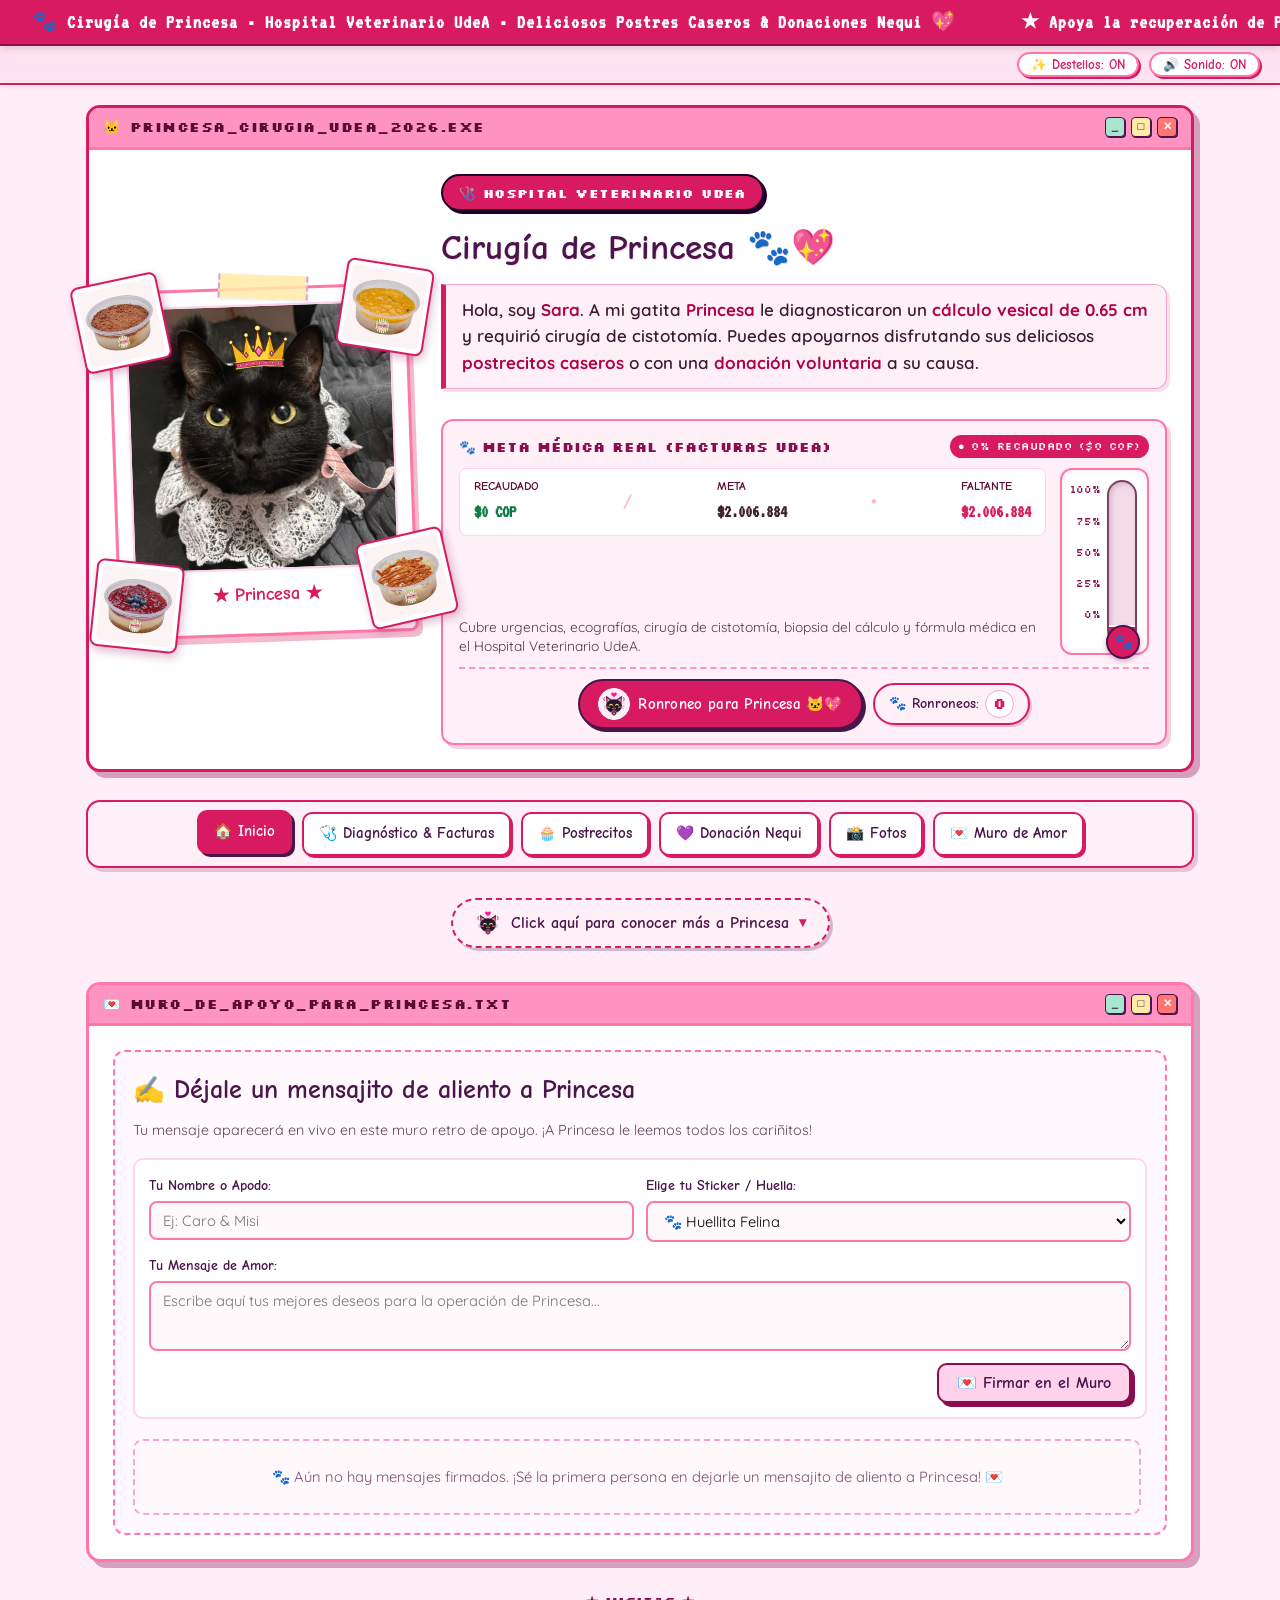
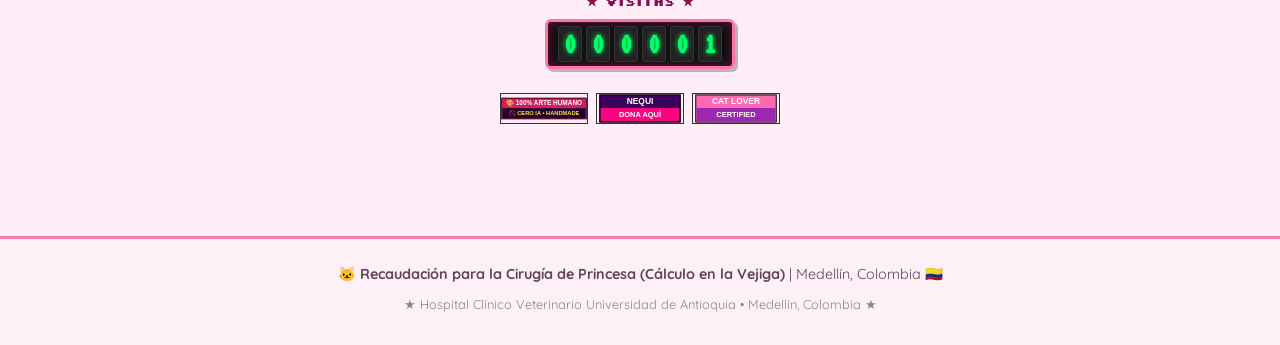
==== commit 0da81680: "Priorizar venta de postrecitos: ocultar mercancia/calendario, actualizar fecha de entrega al 30 nov " ====
--- a/index.html
+++ b/index.html
@@ -19,10 +19,10 @@
        ======================================================================== -->
   <div class="top-marquee-bar">
     <div class="top-marquee-content">
-      <span>🐾 Cirugía de Princesa • Hospital Veterinario UdeA • Calendario 2027, Postres & Donaciones Nequi 💖</span>
+      <span>🐾 Cirugía de Princesa • Hospital Veterinario UdeA • Deliciosos Postres Caseros & Donaciones Nequi 💖</span>
       <span>★ Apoya la recuperación de Princesa • Conoce su diagnóstico y facturas médicas 🐾</span>
       <!-- Loop -->
-      <span>🐾 Cirugía de Princesa • Hospital Veterinario UdeA • Calendario 2027, Postres & Donaciones Nequi 💖</span>
+      <span>🐾 Cirugía de Princesa • Hospital Veterinario UdeA • Deliciosos Postres Caseros & Donaciones Nequi 💖</span>
       <span>★ Apoya la recuperación de Princesa • Conoce su diagnóstico y facturas médicas 🐾</span>
     </div>
   </div>
@@ -125,7 +125,7 @@
             </h1>
 
             <p class="hero-subtitle">
-              Hola, soy <strong>Sara</strong>. A mi gatita <strong>Princesa</strong> le diagnosticaron un <strong>cálculo vesical de 0.65 cm</strong> y requirió cirugía de cistotomía. Puedes apoyarnos con sus deliciosos <strong>postrecitos caseros</strong> o una <strong>donación voluntaria</strong> (¡muy pronto lanzaremos su mercancía oficial!).
+              Hola, soy <strong>Sara</strong>. A mi gatita <strong>Princesa</strong> le diagnosticaron un <strong>cálculo vesical de 0.65 cm</strong> y requirió cirugía de cistotomía. Puedes apoyarnos disfrutando sus deliciosos <strong>postrecitos caseros</strong> o con una <strong>donación voluntaria</strong> a su causa.
             </p>
 
             <!-- MEDIDOR DE RECAUDACIÓN CON BARRA VERTICAL Y BOTÓN DE RONRONEO -->
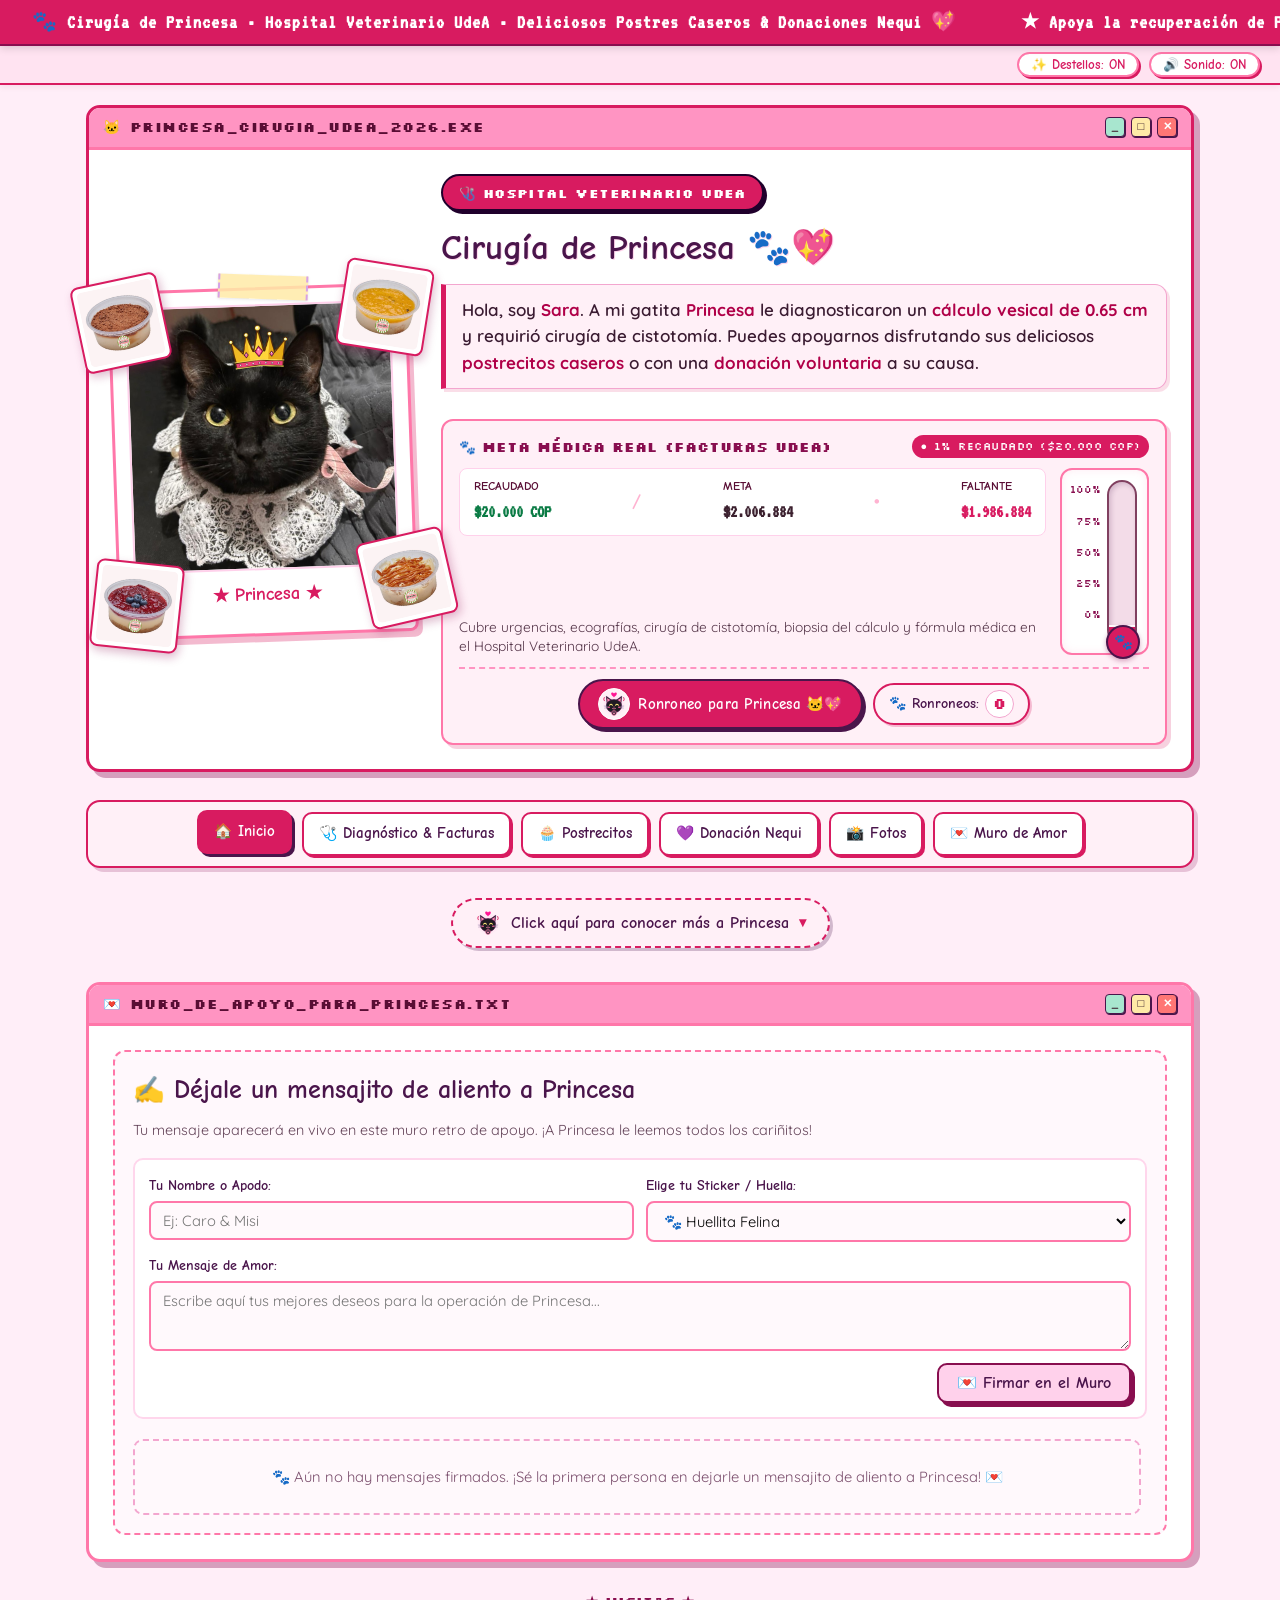
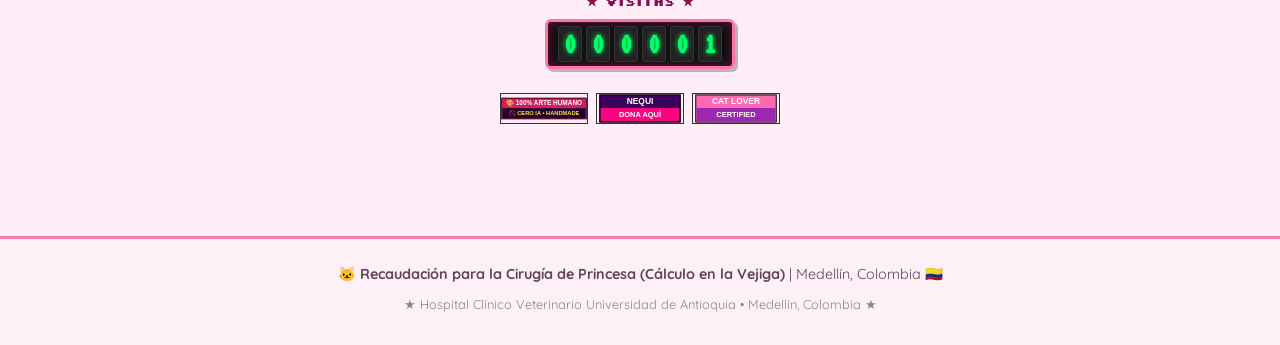
==== commit 69f91d9c: "Actualizar recaudación a 0.000 COP y agregar .nojekyll para estabilizar despliegue" ====
--- a/index.html
+++ b/index.html
@@ -135,7 +135,7 @@
                   <span>🐾</span>
                   <span>META MÉDICA REAL (FACTURAS UdeA)</span>
                 </div>
-                <div class="compact-live-badge" id="fundPercentBadge">● 0% RECAUDADO ($0 COP)</div>
+                <div class="compact-live-badge" id="fundPercentBadge">● 1% RECAUDADO ($20.000 COP)</div>
               </div>
 
               <div class="vertical-fund-layout">
@@ -144,7 +144,7 @@
                   <div class="compact-stats-row">
                     <div class="compact-stat">
                       <span class="compact-stat-lbl">Recaudado</span>
-                      <span class="compact-stat-val highlight" id="fundCollectedVal">$0 COP</span>
+                      <span class="compact-stat-val highlight" id="fundCollectedVal">$20.000 COP</span>
                     </div>
                     <div class="compact-stat-divider">/</div>
                     <div class="compact-stat">
@@ -154,7 +154,7 @@
                     <div class="compact-stat-divider">•</div>
                     <div class="compact-stat">
                       <span class="compact-stat-lbl">Faltante</span>
-                      <span class="compact-stat-val missing" id="fundMissingVal">$2.006.884</span>
+                      <span class="compact-stat-val missing" id="fundMissingVal">$1.986.884</span>
                     </div>
                   </div>
 
@@ -164,7 +164,7 @@
                 </div>
 
                 <!-- Barra de Progreso Vertical (Termómetro) -->
-                <div class="vertical-thermo-column" title="Recaudado: $0 de $2.006.884 COP (0%)">
+                <div class="vertical-thermo-column" title="Recaudado: $20.000 de $2.006.884 COP (1%)">
                   <div class="vertical-thermo-ticks">
                     <span>100%</span>
                     <span>75%</span>
@@ -173,8 +173,8 @@
                     <span>0%</span>
                   </div>
                   <div class="vertical-thermo-track">
-                    <div class="vertical-thermo-fill" id="verticalThermoFill" style="height: 0%;">
-                      <span class="vertical-thermo-pct" id="verticalThermoPct">0%</span>
+                    <div class="vertical-thermo-fill" id="verticalThermoFill" style="height: 1%;">
+                      <span class="vertical-thermo-pct" id="verticalThermoPct">1%</span>
                     </div>
                   </div>
                   <div class="vertical-thermo-bulb">🐾</div>
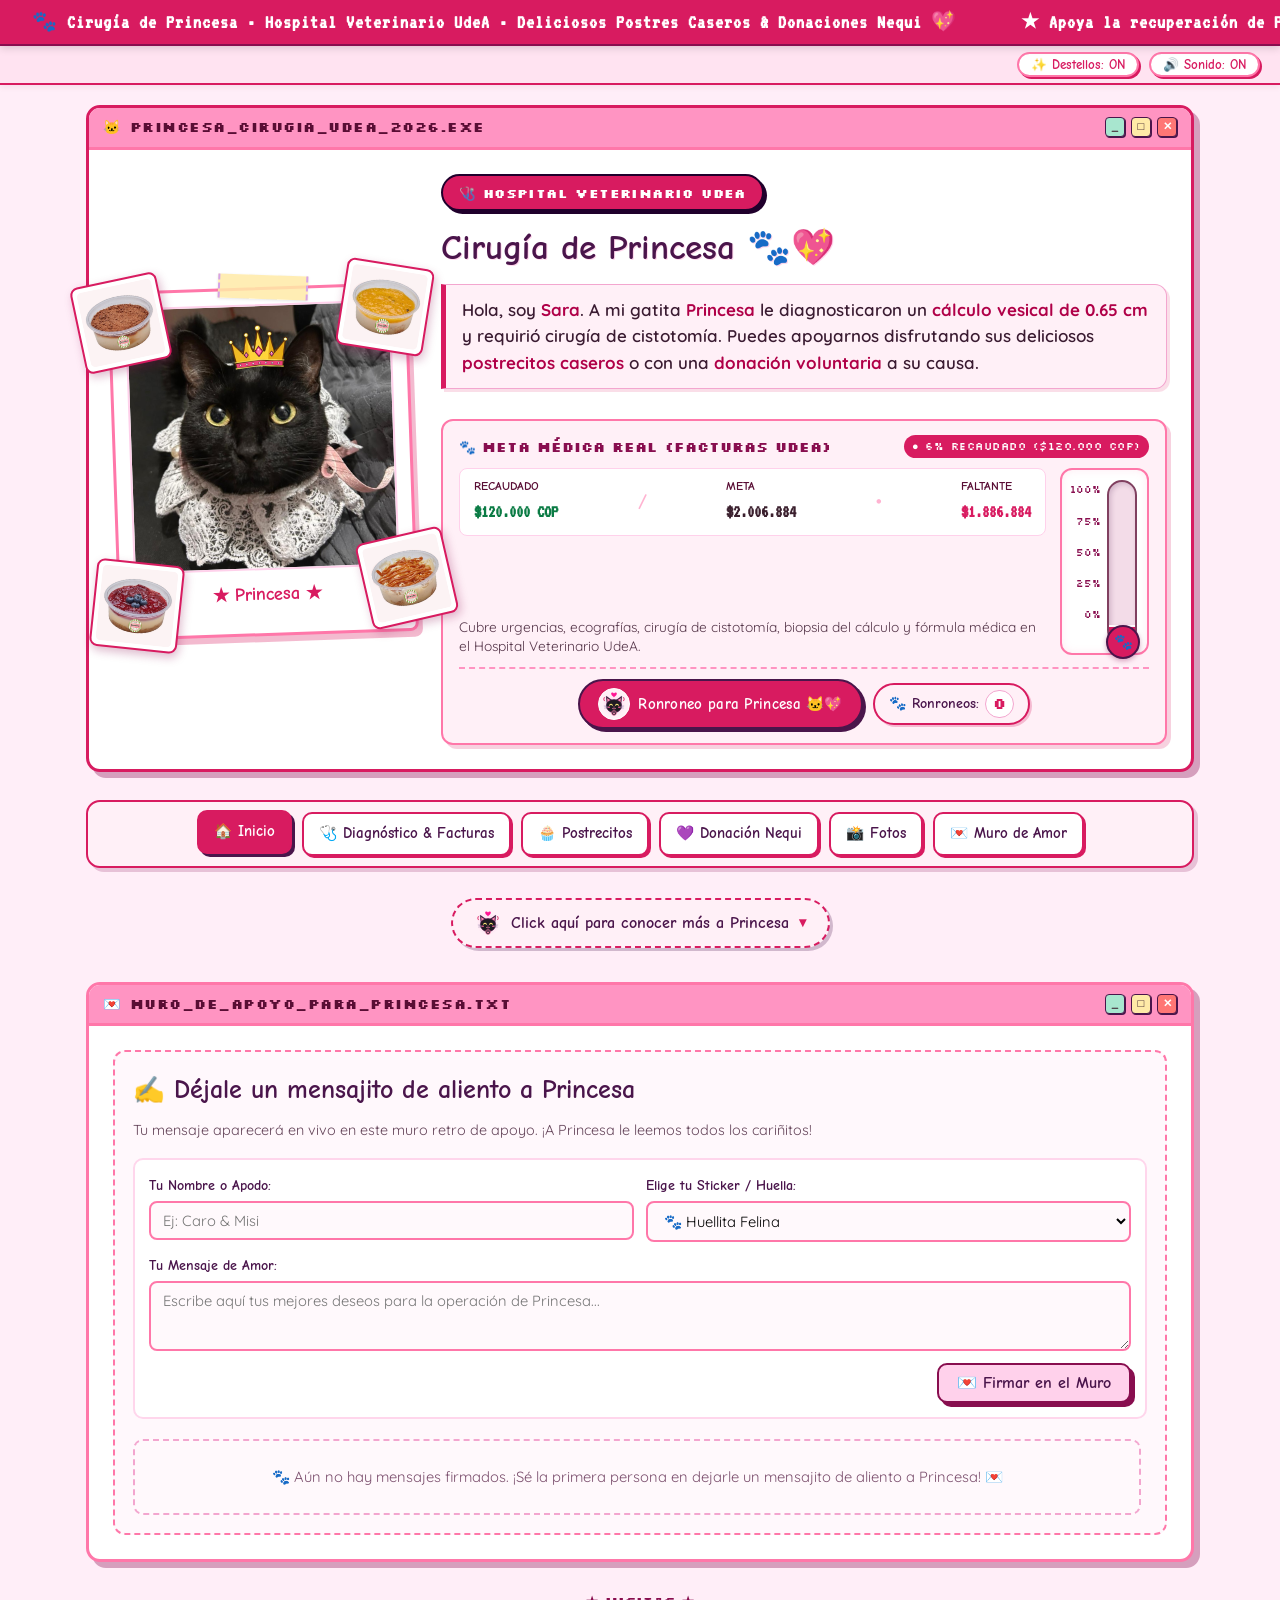
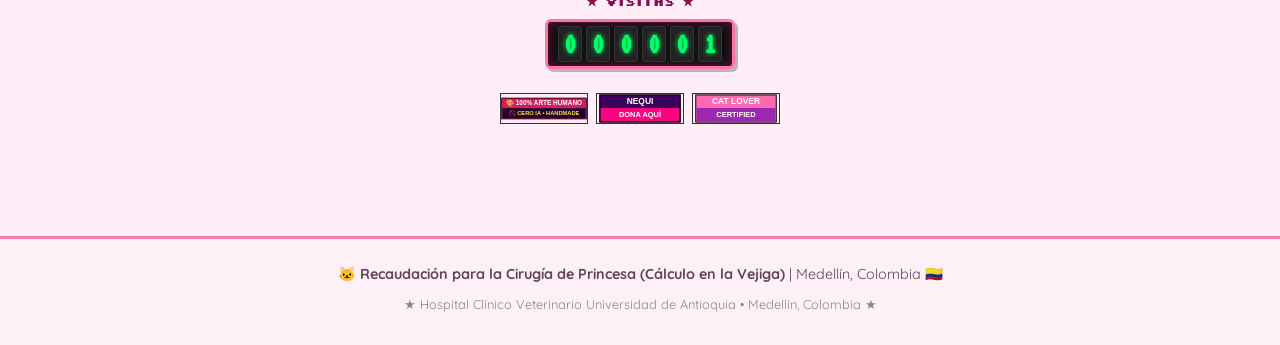
==== commit 61d9f301: "Actualizar monto recolectado a 20.000 COP (+100.000)" ====
--- a/index.html
+++ b/index.html
@@ -135,7 +135,7 @@
                   <span>🐾</span>
                   <span>META MÉDICA REAL (FACTURAS UdeA)</span>
                 </div>
-                <div class="compact-live-badge" id="fundPercentBadge">● 1% RECAUDADO ($20.000 COP)</div>
+                <div class="compact-live-badge" id="fundPercentBadge">● 6% RECAUDADO ($120.000 COP)</div>
               </div>
 
               <div class="vertical-fund-layout">
@@ -144,7 +144,7 @@
                   <div class="compact-stats-row">
                     <div class="compact-stat">
                       <span class="compact-stat-lbl">Recaudado</span>
-                      <span class="compact-stat-val highlight" id="fundCollectedVal">$20.000 COP</span>
+                      <span class="compact-stat-val highlight" id="fundCollectedVal">$120.000 COP</span>
                     </div>
                     <div class="compact-stat-divider">/</div>
                     <div class="compact-stat">
@@ -154,7 +154,7 @@
                     <div class="compact-stat-divider">•</div>
                     <div class="compact-stat">
                       <span class="compact-stat-lbl">Faltante</span>
-                      <span class="compact-stat-val missing" id="fundMissingVal">$1.986.884</span>
+                      <span class="compact-stat-val missing" id="fundMissingVal">$1.886.884</span>
                     </div>
                   </div>
 
@@ -164,7 +164,7 @@
                 </div>
 
                 <!-- Barra de Progreso Vertical (Termómetro) -->
-                <div class="vertical-thermo-column" title="Recaudado: $20.000 de $2.006.884 COP (1%)">
+                <div class="vertical-thermo-column" title="Recaudado: $120.000 de $2.006.884 COP (6%)">
                   <div class="vertical-thermo-ticks">
                     <span>100%</span>
                     <span>75%</span>
@@ -173,8 +173,8 @@
                     <span>0%</span>
                   </div>
                   <div class="vertical-thermo-track">
-                    <div class="vertical-thermo-fill" id="verticalThermoFill" style="height: 1%;">
-                      <span class="vertical-thermo-pct" id="verticalThermoPct">1%</span>
+                    <div class="vertical-thermo-fill" id="verticalThermoFill" style="height: 6%;">
+                      <span class="vertical-thermo-pct" id="verticalThermoPct">6%</span>
                     </div>
                   </div>
                   <div class="vertical-thermo-bulb">🐾</div>
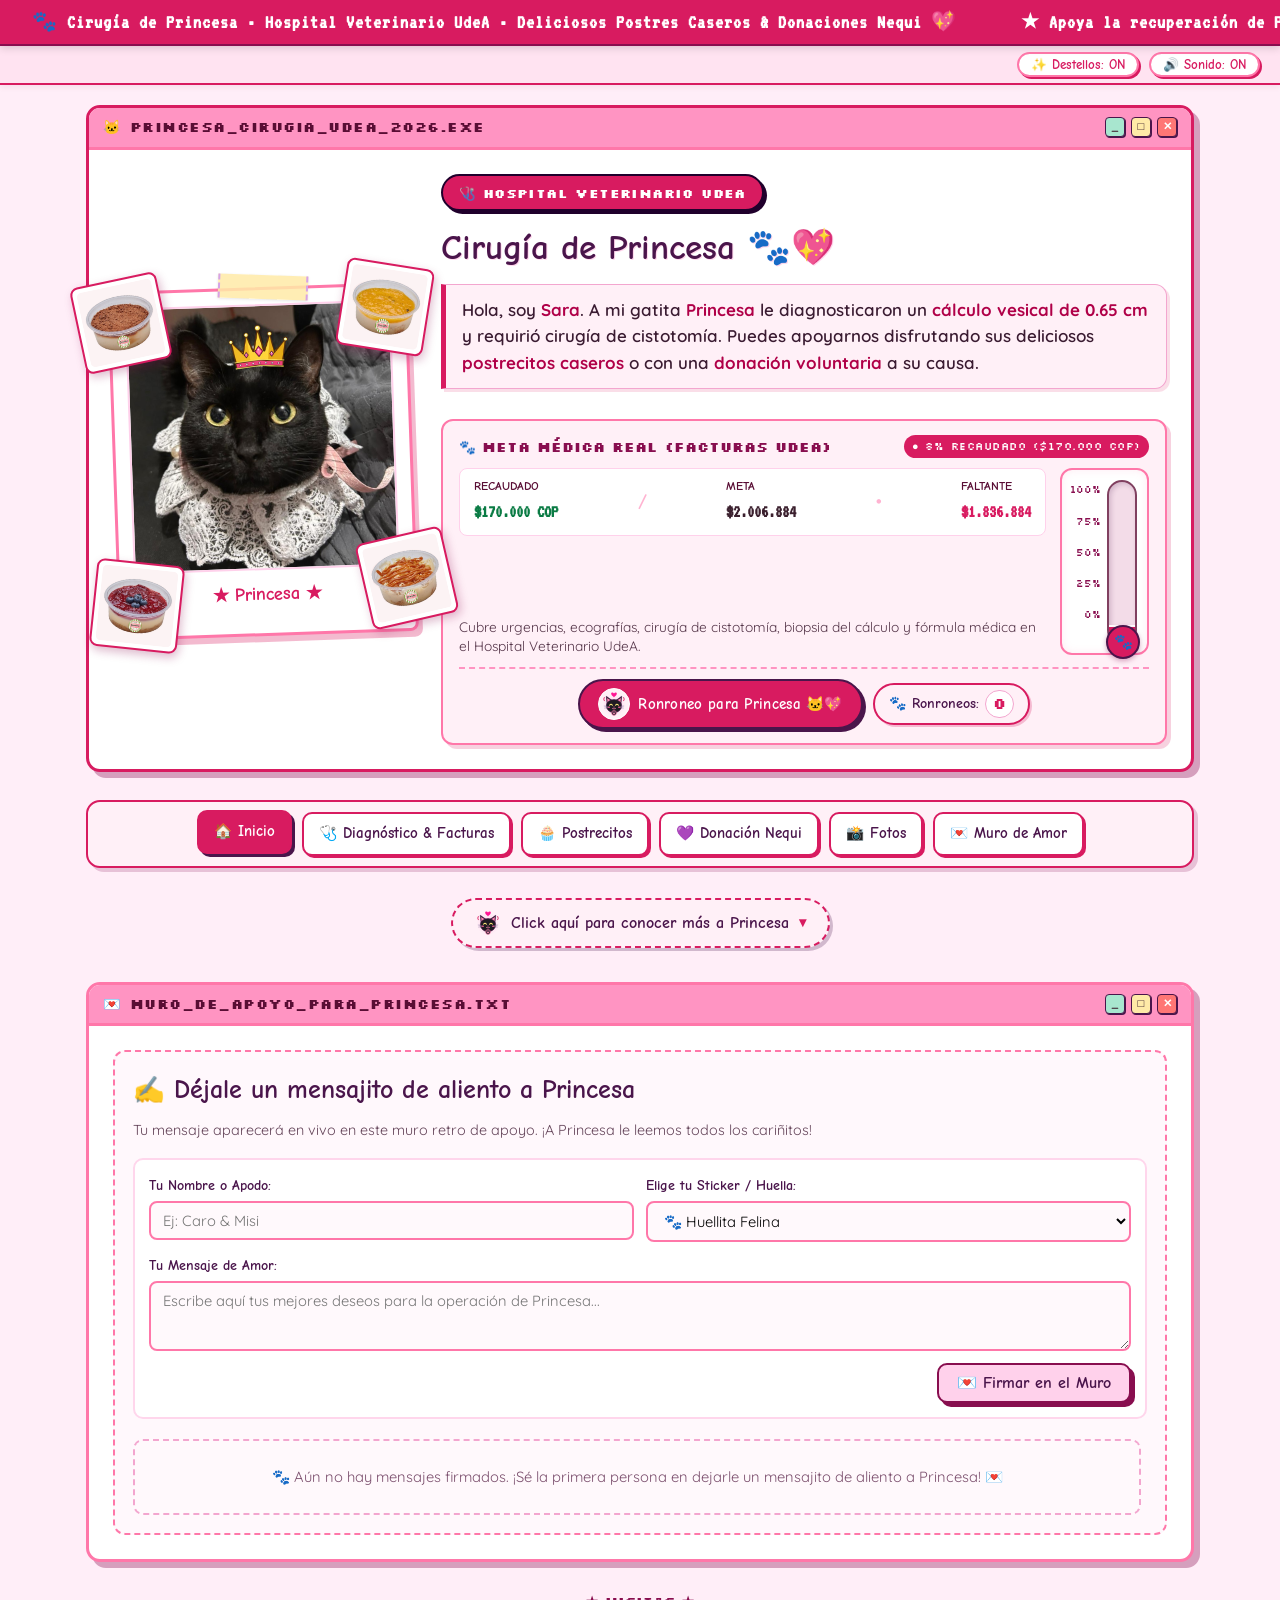
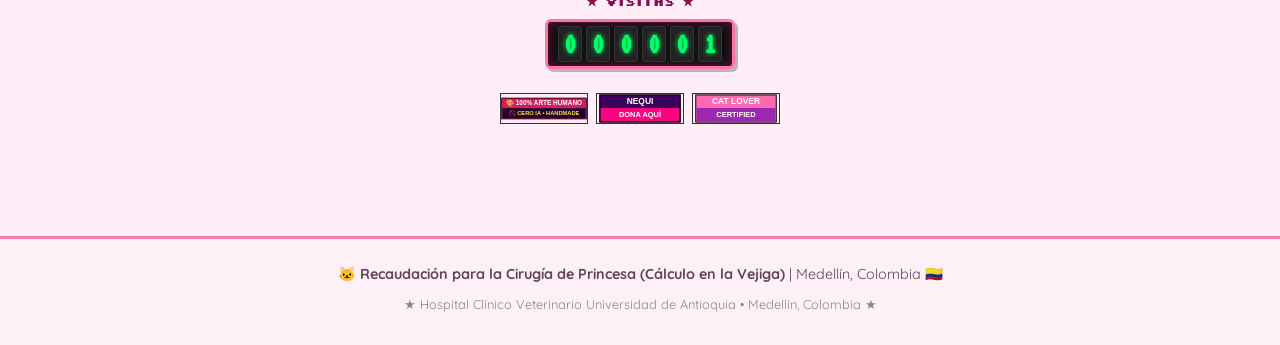
==== commit 5b8aefe8: "Actualizar monto recolectado a 70.000 COP (+50.000)" ====
--- a/index.html
+++ b/index.html
@@ -135,7 +135,7 @@
                   <span>🐾</span>
                   <span>META MÉDICA REAL (FACTURAS UdeA)</span>
                 </div>
-                <div class="compact-live-badge" id="fundPercentBadge">● 6% RECAUDADO ($120.000 COP)</div>
+                <div class="compact-live-badge" id="fundPercentBadge">● 8% RECAUDADO ($170.000 COP)</div>
               </div>
 
               <div class="vertical-fund-layout">
@@ -144,7 +144,7 @@
                   <div class="compact-stats-row">
                     <div class="compact-stat">
                       <span class="compact-stat-lbl">Recaudado</span>
-                      <span class="compact-stat-val highlight" id="fundCollectedVal">$120.000 COP</span>
+                      <span class="compact-stat-val highlight" id="fundCollectedVal">$170.000 COP</span>
                     </div>
                     <div class="compact-stat-divider">/</div>
                     <div class="compact-stat">
@@ -154,7 +154,7 @@
                     <div class="compact-stat-divider">•</div>
                     <div class="compact-stat">
                       <span class="compact-stat-lbl">Faltante</span>
-                      <span class="compact-stat-val missing" id="fundMissingVal">$1.886.884</span>
+                      <span class="compact-stat-val missing" id="fundMissingVal">$1.836.884</span>
                     </div>
                   </div>
 
@@ -164,7 +164,7 @@
                 </div>
 
                 <!-- Barra de Progreso Vertical (Termómetro) -->
-                <div class="vertical-thermo-column" title="Recaudado: $120.000 de $2.006.884 COP (6%)">
+                <div class="vertical-thermo-column" title="Recaudado: $170.000 de $2.006.884 COP (8%)">
                   <div class="vertical-thermo-ticks">
                     <span>100%</span>
                     <span>75%</span>
@@ -173,8 +173,8 @@
                     <span>0%</span>
                   </div>
                   <div class="vertical-thermo-track">
-                    <div class="vertical-thermo-fill" id="verticalThermoFill" style="height: 6%;">
-                      <span class="vertical-thermo-pct" id="verticalThermoPct">6%</span>
+                    <div class="vertical-thermo-fill" id="verticalThermoFill" style="height: 8%;">
+                      <span class="vertical-thermo-pct" id="verticalThermoPct">8%</span>
                     </div>
                   </div>
                   <div class="vertical-thermo-bulb">🐾</div>
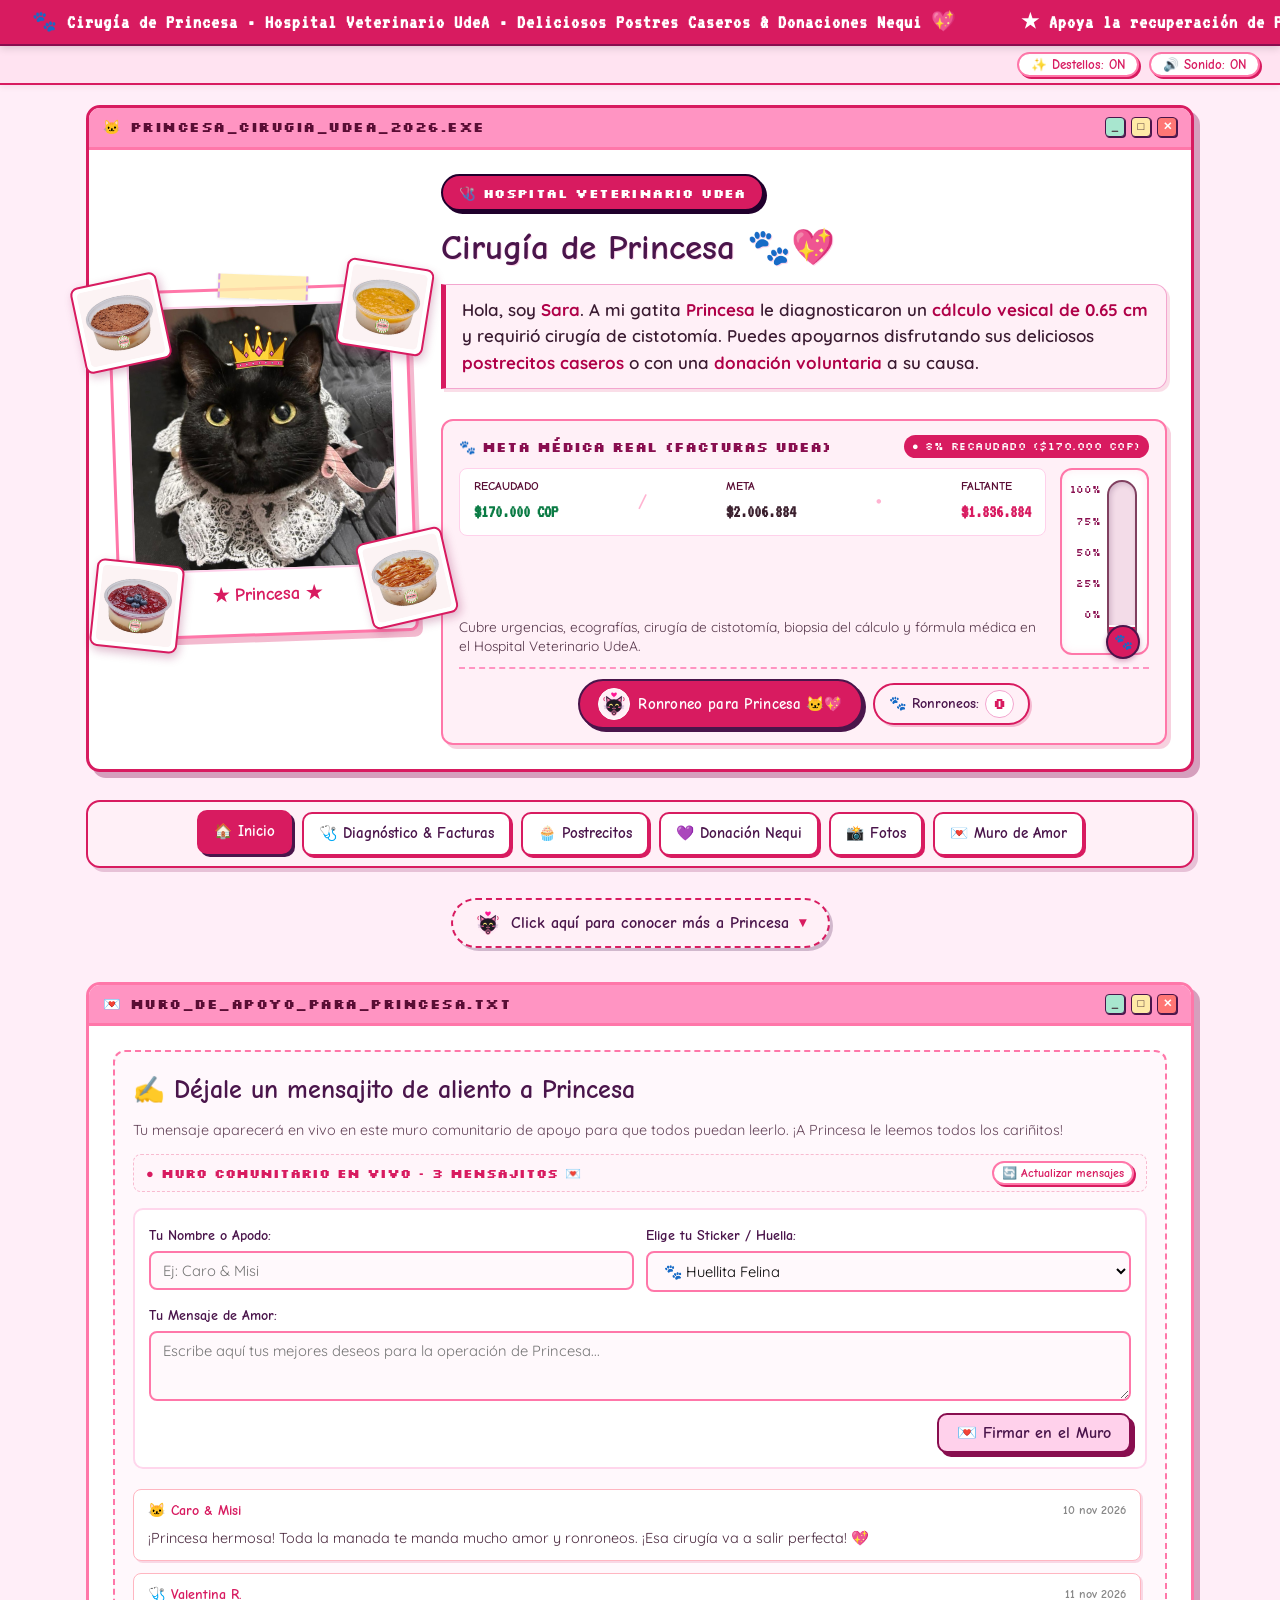
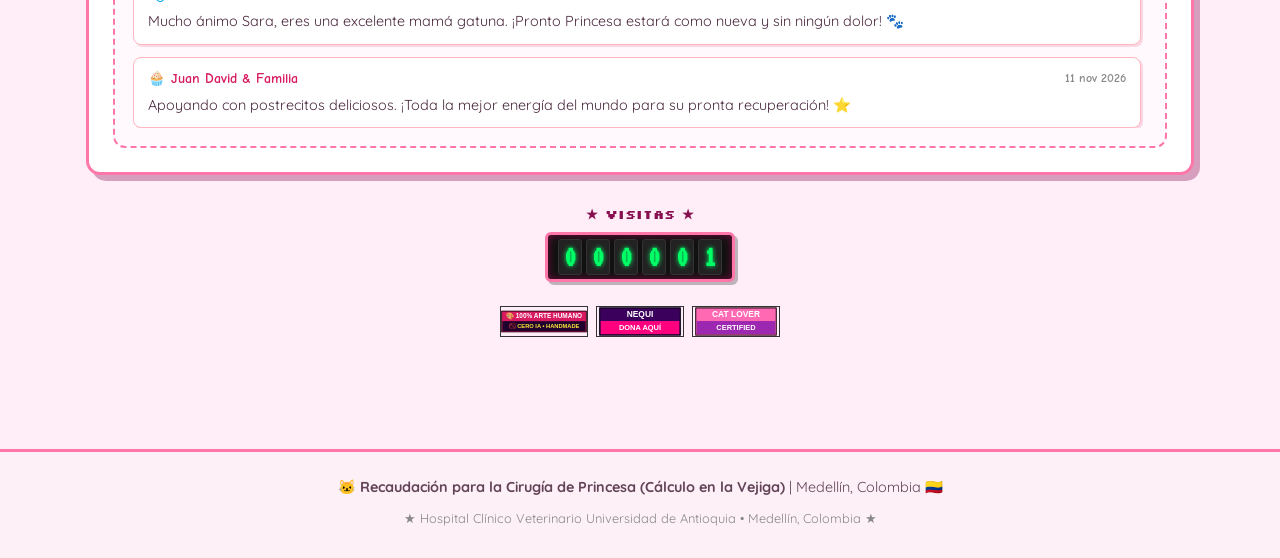
==== commit a6cb5420: "Implementar muro de apoyo comunitario en vivo conectado a Google Sheets" ====
--- a/index.html
+++ b/index.html
@@ -369,9 +369,19 @@
           <h2 style="font-family: var(--font-fun); font-size: 1.6rem; color: #4a154b; margin-bottom: 8px;">
             ✍️ Déjale un mensajito de aliento a Princesa
           </h2>
-          <p style="font-size: 0.9rem; color: #634358; margin-bottom: 16px;">
-            Tu mensaje aparecerá en vivo en este muro retro de apoyo. ¡A Princesa le leemos todos los cariñitos!
+          <p style="font-size: 0.9rem; color: #634358; margin-bottom: 12px;">
+            Tu mensaje aparecerá en vivo en este muro comunitario de apoyo para que todos puedan leerlo. ¡A Princesa le leemos todos los cariñitos!
           </p>
+
+          <!-- Barra de sincronización comunitaria en vivo -->
+          <div style="display: flex; justify-content: space-between; align-items: center; flex-wrap: wrap; gap: 8px; margin-bottom: 16px; background: #fff5fa; padding: 6px 12px; border-radius: 8px; border: 1px dashed #f8bbd0;">
+            <div id="guestbookStatus" style="font-size: 0.8rem; font-weight: bold; color: #d81b60; font-family: var(--font-pixel);">
+              ● Muro comunitario en vivo 💌
+            </div>
+            <button type="button" class="btn-sound-toggle" onclick="fetchCommunityMessages()" title="Refrescar mensajes comunitarios" style="font-size: 0.76rem; padding: 3px 8px; cursor: pointer;">
+              🔄 Actualizar mensajes
+            </button>
+          </div>
 
           <form id="guestbookForm" class="guestbook-form">
             <div class="form-group">
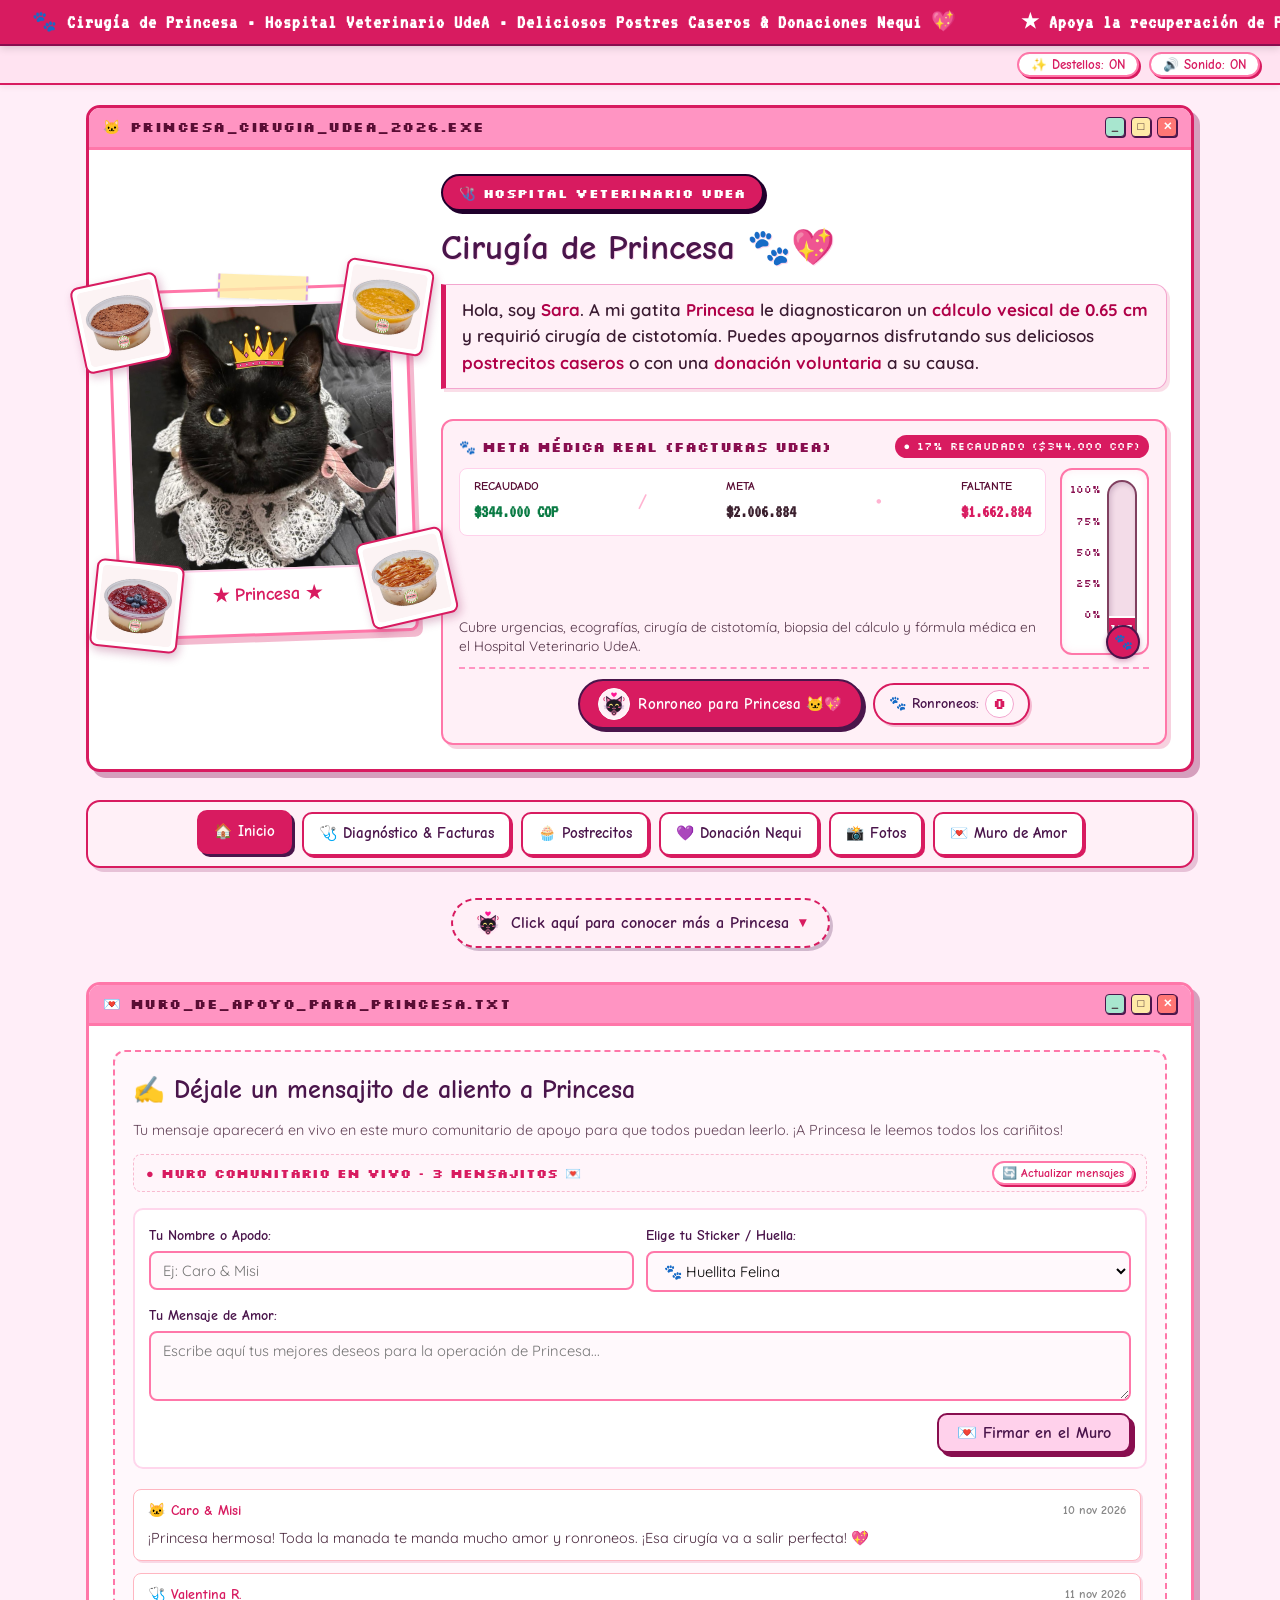
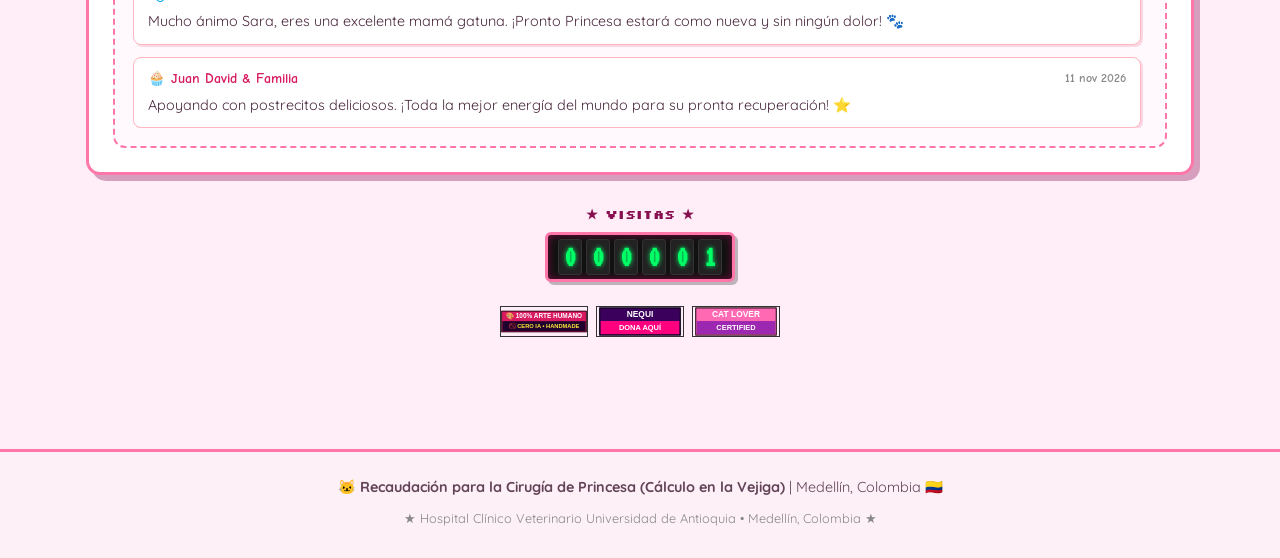
==== commit 0c3d92cf: "Actualizar recaudación a 344.000 COP (17%)" ====
--- a/index.html
+++ b/index.html
@@ -135,7 +135,7 @@
                   <span>🐾</span>
                   <span>META MÉDICA REAL (FACTURAS UdeA)</span>
                 </div>
-                <div class="compact-live-badge" id="fundPercentBadge">● 8% RECAUDADO ($170.000 COP)</div>
+                <div class="compact-live-badge" id="fundPercentBadge">● 17% RECAUDADO ($344.000 COP)</div>
               </div>
 
               <div class="vertical-fund-layout">
@@ -144,7 +144,7 @@
                   <div class="compact-stats-row">
                     <div class="compact-stat">
                       <span class="compact-stat-lbl">Recaudado</span>
-                      <span class="compact-stat-val highlight" id="fundCollectedVal">$170.000 COP</span>
+                      <span class="compact-stat-val highlight" id="fundCollectedVal">$344.000 COP</span>
                     </div>
                     <div class="compact-stat-divider">/</div>
                     <div class="compact-stat">
@@ -154,7 +154,7 @@
                     <div class="compact-stat-divider">•</div>
                     <div class="compact-stat">
                       <span class="compact-stat-lbl">Faltante</span>
-                      <span class="compact-stat-val missing" id="fundMissingVal">$1.836.884</span>
+                      <span class="compact-stat-val missing" id="fundMissingVal">$1.662.884</span>
                     </div>
                   </div>
 
@@ -164,7 +164,7 @@
                 </div>
 
                 <!-- Barra de Progreso Vertical (Termómetro) -->
-                <div class="vertical-thermo-column" title="Recaudado: $170.000 de $2.006.884 COP (8%)">
+                <div class="vertical-thermo-column" title="Recaudado: $344.000 de $2.006.884 COP (17%)">
                   <div class="vertical-thermo-ticks">
                     <span>100%</span>
                     <span>75%</span>
@@ -173,8 +173,8 @@
                     <span>0%</span>
                   </div>
                   <div class="vertical-thermo-track">
-                    <div class="vertical-thermo-fill" id="verticalThermoFill" style="height: 8%;">
-                      <span class="vertical-thermo-pct" id="verticalThermoPct">8%</span>
+                    <div class="vertical-thermo-fill" id="verticalThermoFill" style="height: 17%;">
+                      <span class="vertical-thermo-pct" id="verticalThermoPct">17%</span>
                     </div>
                   </div>
                   <div class="vertical-thermo-bulb">🐾</div>
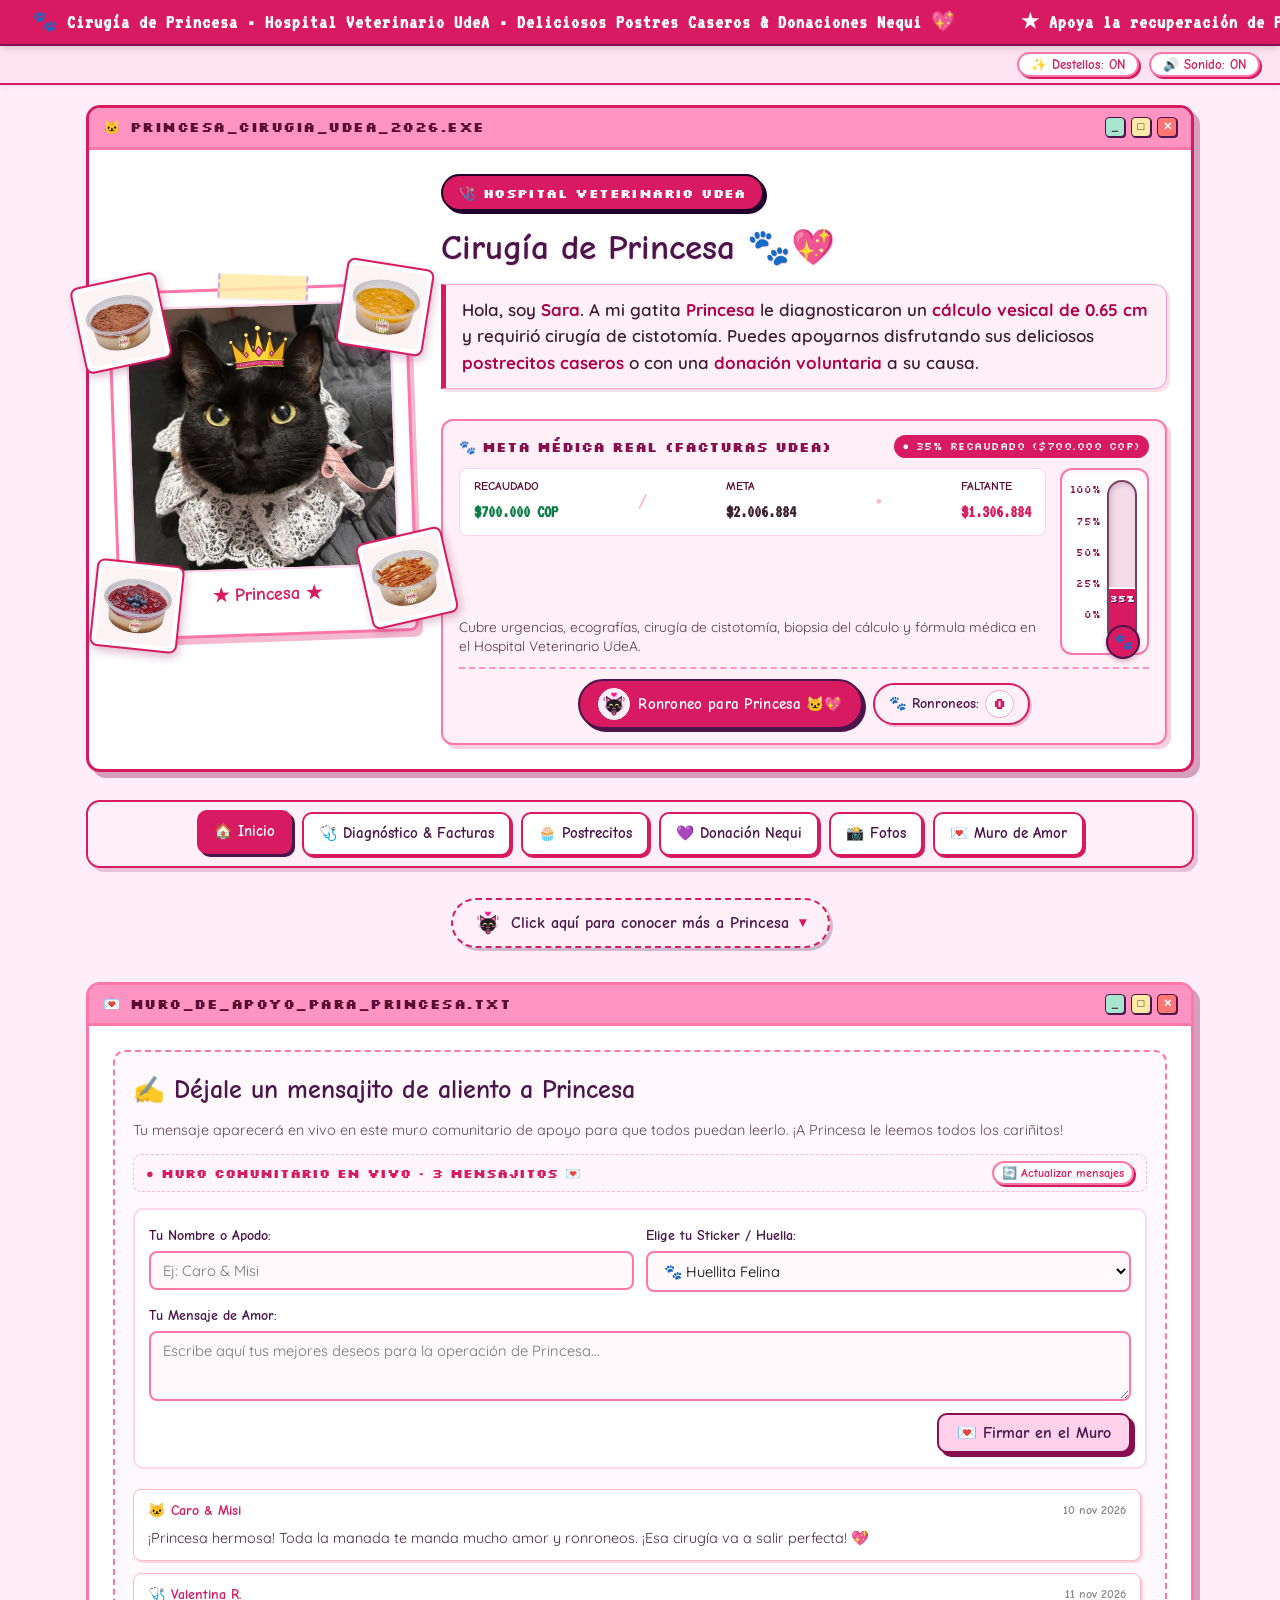
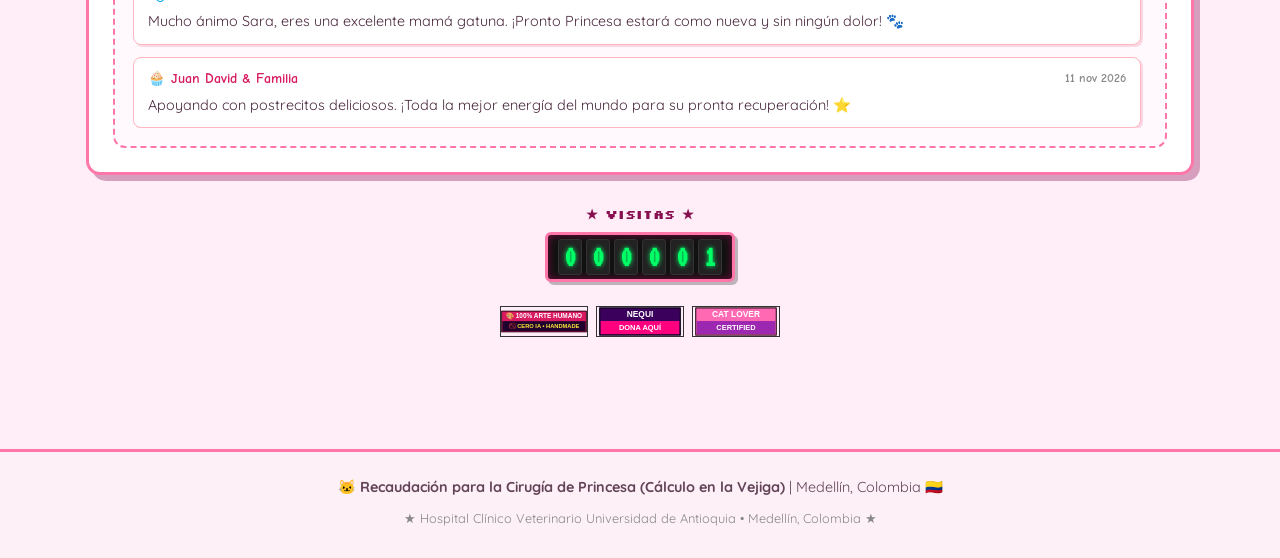
==== commit 481dc254: "Actualizar recaudación a $700.000 COP (35%)" ====
--- a/index.html
+++ b/index.html
@@ -135,7 +135,7 @@
                   <span>🐾</span>
                   <span>META MÉDICA REAL (FACTURAS UdeA)</span>
                 </div>
-                <div class="compact-live-badge" id="fundPercentBadge">● 17% RECAUDADO ($344.000 COP)</div>
+                <div class="compact-live-badge" id="fundPercentBadge">● 35% RECAUDADO ($700.000 COP)</div>
               </div>
 
               <div class="vertical-fund-layout">
@@ -144,7 +144,7 @@
                   <div class="compact-stats-row">
                     <div class="compact-stat">
                       <span class="compact-stat-lbl">Recaudado</span>
-                      <span class="compact-stat-val highlight" id="fundCollectedVal">$344.000 COP</span>
+                      <span class="compact-stat-val highlight" id="fundCollectedVal">$700.000 COP</span>
                     </div>
                     <div class="compact-stat-divider">/</div>
                     <div class="compact-stat">
@@ -154,7 +154,7 @@
                     <div class="compact-stat-divider">•</div>
                     <div class="compact-stat">
                       <span class="compact-stat-lbl">Faltante</span>
-                      <span class="compact-stat-val missing" id="fundMissingVal">$1.662.884</span>
+                      <span class="compact-stat-val missing" id="fundMissingVal">$1.306.884</span>
                     </div>
                   </div>
 
@@ -164,7 +164,7 @@
                 </div>
 
                 <!-- Barra de Progreso Vertical (Termómetro) -->
-                <div class="vertical-thermo-column" title="Recaudado: $344.000 de $2.006.884 COP (17%)">
+                <div class="vertical-thermo-column" title="Recaudado: $700.000 de $2.006.884 COP (35%)">
                   <div class="vertical-thermo-ticks">
                     <span>100%</span>
                     <span>75%</span>
@@ -173,8 +173,8 @@
                     <span>0%</span>
                   </div>
                   <div class="vertical-thermo-track">
-                    <div class="vertical-thermo-fill" id="verticalThermoFill" style="height: 17%;">
-                      <span class="vertical-thermo-pct" id="verticalThermoPct">17%</span>
+                    <div class="vertical-thermo-fill" id="verticalThermoFill" style="height: 35%;">
+                      <span class="vertical-thermo-pct" id="verticalThermoPct">35%</span>
                     </div>
                   </div>
                   <div class="vertical-thermo-bulb">🐾</div>
